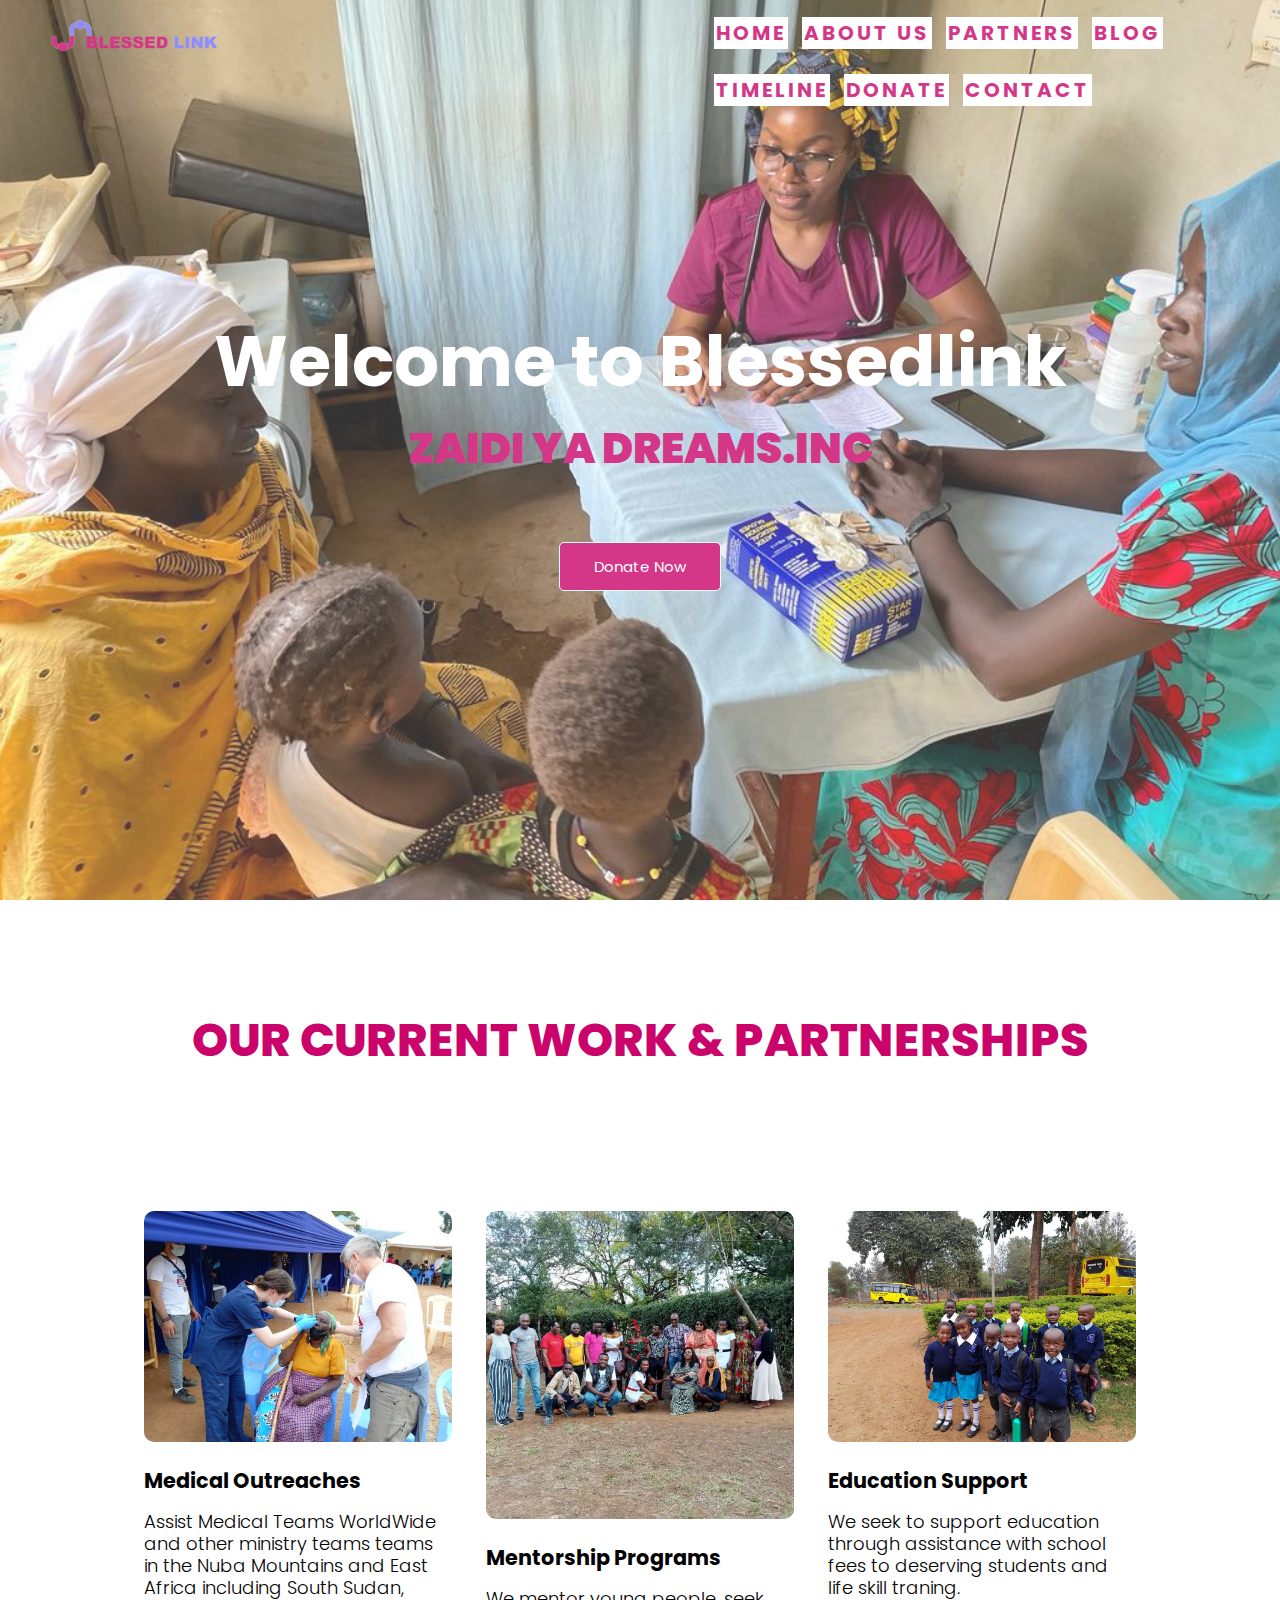
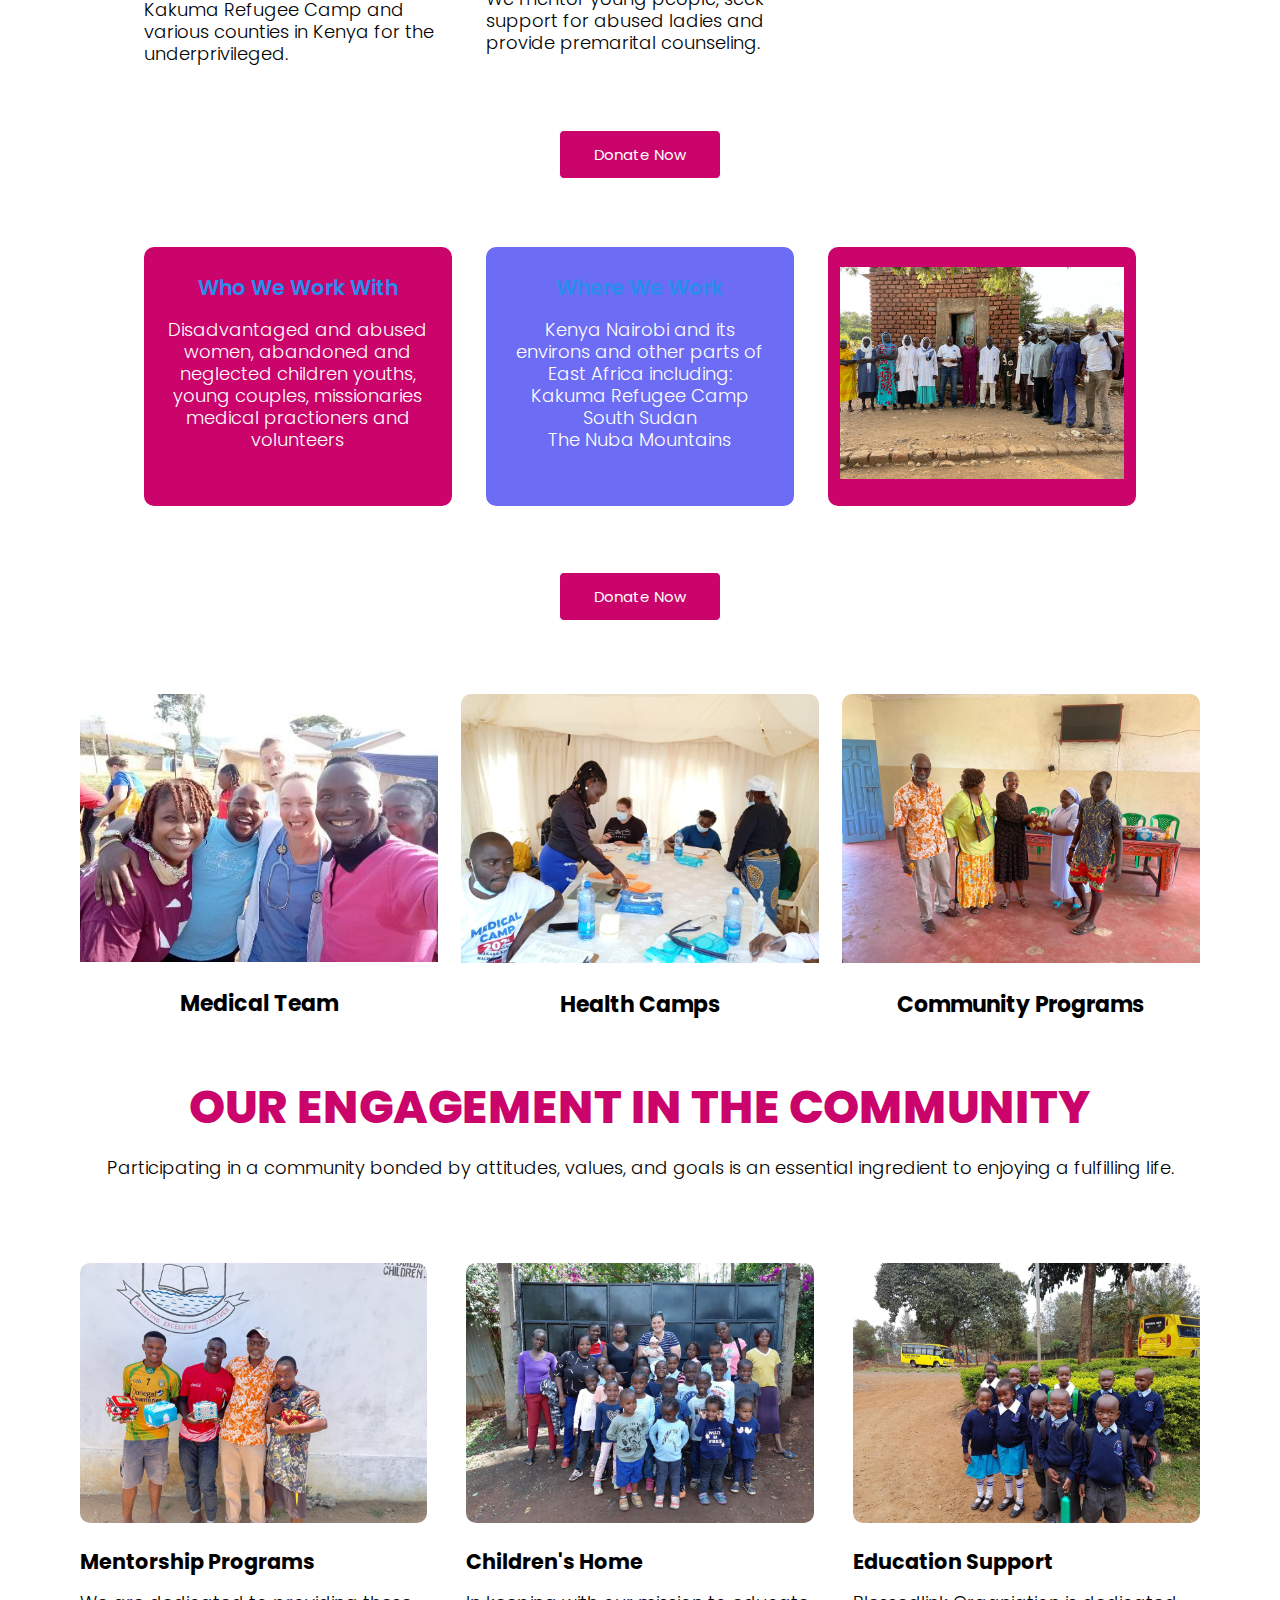
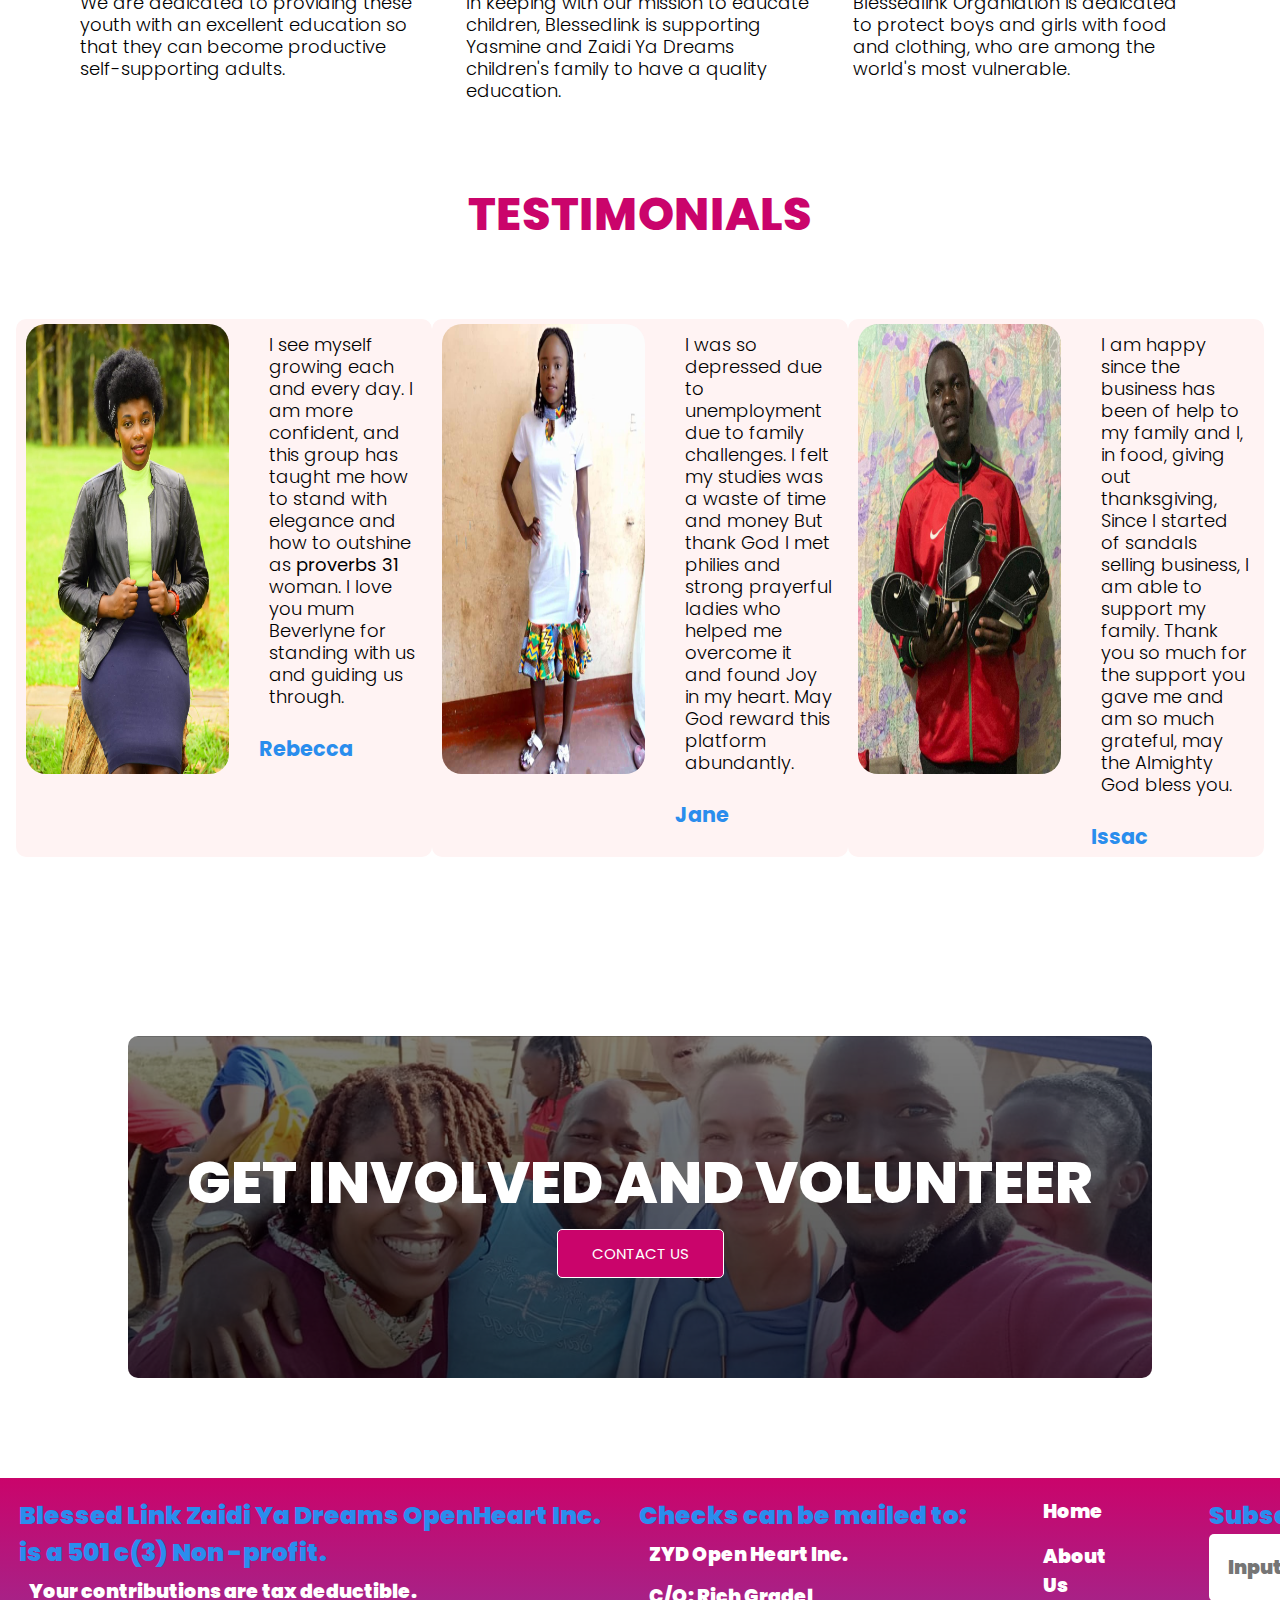
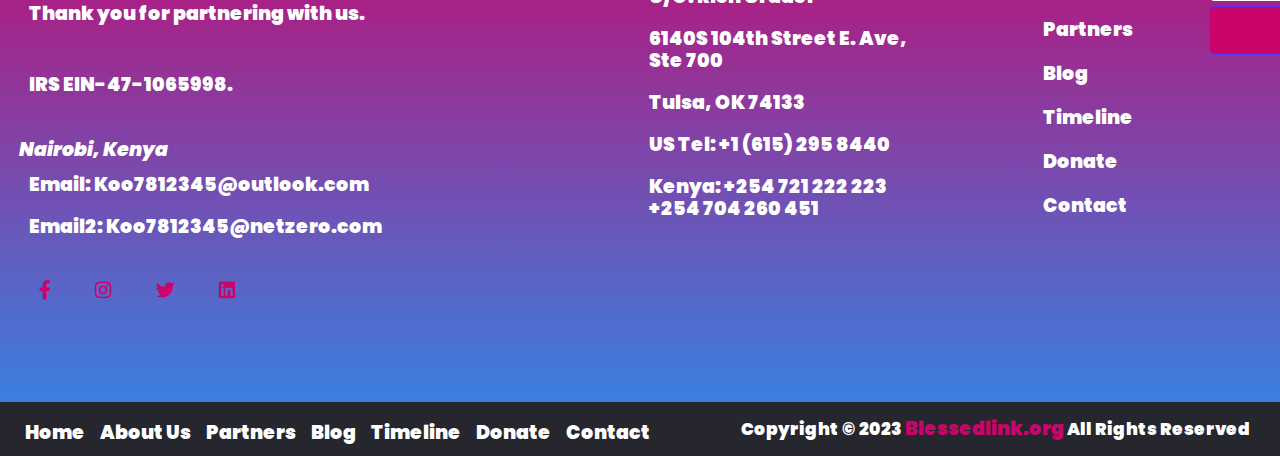
==== index.html @ e73b4f67 "made paypal active and change footer colour" ====
<!DOCTYPE html>
<html lang="en">

<head>
    <meta charset="UTF-8">
    <meta http-equiv="X-UA-Compatible" content="IE=edge">
    <meta name="viewport" content="width=device-width, initial-scale=1.0">
    <title>Blessedlink</title>
    <link rel="stylesheet" href="style.css">
    <link rel="stylesheet" href="https://cdnjs.cloudflare.com/ajax/libs/font-awesome/5.15.3/css/all.min.css">
    <link rel="stylesheet"
        href="https://fonts.googleapis.com/css2?family=Poppins:wght@100;200;300;400;600;700&display=swap">
</head>

<body>
    <section class="header">
        <nav>
            <a href="index.html" class="logo">
                <img src="img/logo.png" alt="logo" width="25%">
            </a>
            <div class="nav-links" id="navLinks">
                <!-- Reposnive bar open and close -->
                <i class="fa fa-times" onclick="hideMenu()"></i>
                <ul>
                    <li><a href="index.html">Home</a></li>
                    <li><a href="about.html">About Us</a></li>
                    <li><a href="partners.html">Partners</a></li>
                    <li><a href="blog.html">Blog</a></li>
                    <li><a href="timeline.html">Timeline</a></li>
                    <li><a href="donate.html">Donate</a></li>
                    <li><a href="contact.html">Contact</a></li>
                </ul>
            </div>
            <i class="fa fa-bars" onclick="showMenu()"></i>
            
        </nav>

        <div class="text_box">
            <h2>Welcome to Blessedlink</h2> <br>
            <p id="headtext">Zaidi ya Dreams.Inc</p>
            <!-- <p>Lorem ipsum dolor sit, amet consectetur adipisicing elit. Velit consequuntur corrupti sapiente aut porro -->
            </p>
            <a href="donate.html" class="hero_btn">Donate Now</a>
        </div>
    </section>

    <!-- Course Section Start -->
    <section class="course">
        <div class="PageBlock">
            <div class="Clear"></div>
        </div>
        <h1>Our Current Work & Partnerships</h1>
        <p>We praise God for the strength, wisdom and provision to accomplish these things and we also are very grateful for your partnership , prayers and assistance.</p>

        <div class="row">
            <div class="facilities-col">
                <img src="img/granny.jpg" alt="">
                <h3>Medical Outreaches</h3>
                <p>Assist Medical Teams WorldWide and other ministry teams
                teams in the Nuba Mountains and East Africa including 
                South Sudan, Kakuma Refugee Camp and various counties 
                in Kenya for the underprivileged.
                </p>
            </div>
            <div class="facilities-col">
                <img src="img/group.jpg" alt="">
                <h3>Mentorship Programs</h3>
                <p>We mentor young people, seek support for abused ladies and provide premarital counseling.
                </p>
            </div>
            <div class="facilities-col">
                <img src="img/kidschool.jpg" alt="">
                <h3>Education Support</h3>
                <p>We seek to support education through assistance with
                    school fees to deserving students and life skill traning.
                
                </p>
            </div>
        </div>
        <a href="donate.html" class="hero_btn">Donate Now</a>

         <div class="row">
            <div class="course-col" style="background-color: #ca046b;">
                <h3>Who We Work With</h3>
                <p>Disadvantaged and abused women, abandoned and neglected children 
                    youths, young couples, missionaries
                    medical practioners and volunteers</p>
            </div>
            <div class="course-col" style="background-color: #6c6cf5;">
                <h3>Where We Work</h3>
                <p>Kenya
                    Nairobi and its environs and other parts of East Africa including:<br>
                    Kakuma Refugee Camp<br>
                    South Sudan <br>
                    The Nuba Mountains</p>
            </div>
            
         <div class="course-col" style="background-color: #ca046b;">
            <img src="/img/babupeople.jpg" alt="people" width="100%">
                
            </div>
            
        </div> 
        <a href="donate.html" class="hero_btn">Donate Now</a>
    </section>
    <!-- Course Section End -->

    <!-- Campus Section Start-->

    <section class="campus">
        <div class="row">
            
            <div class="campus-col">
                <img src="img/medicalteam.jpg" alt="team"> <br>
                <strong>Medical Team</strong>
                
            </div>

            <div class="campus-col">
                <img src="img/healthcamp.jpg" alt="camp"> <br>
                <strong>Health Camps</strong> 
            </div>

            <div class="campus-col">
                <img src="img/beveandnun.jpg" alt="nun">  <br>
                <strong>Community Programs</strong> 
            </div>

        </div>
    </section>
    <!-- Campus Section End -->

    <!-- Facilities Section Start -->
    <section class="facilities">
        <h1>Our Engagement in the Community</h1>
        <p style="color: #000;"> Participating in a community bonded by attitudes, values, and goals is an essential 
            ingredient to enjoying a fulfilling life.</p>

        <div class="row">
            <div class="facilities-col">
                <img src="img/babutalent.jpg" alt="">
                <h3>Mentorship Programs</h3>
                <p>We are dedicated to providing these youth with an excellent 
                    education so that they can become productive self-supporting adults. 
                </p>
            </div>
            <div class="facilities-col">
                <img src="img/ladiesgate.jpg" alt="">
                <h3>Children's Home</h3>
                <p>In keeping with our mission to educate children, 
                    Blessedlink is supporting Yasmine and Zaidi Ya Dreams children's family to have a 
                    quality education.
                   
                </p>
            </div>
            <div class="facilities-col">
                <img src="img/kidschool.jpg" alt="">
                <h3>Education Support</h3>
                <p>
                    Blessedlink Organiation is dedicated to protect boys and girls with 
                    food and clothing, who are among the world's most vulnerable.
                </p>
            </div>
        </div>
    </section>
    <!-- Facilities Section End -->

    <!-- Testimonials Section Start -->
    <section class="testimonials">
        <h1>Testimonials</h1>

        <div class="row">
            <div class="testimonials-col">
                <img src="img/rebecca.jpg" alt="Becca">
                <div>
                    <p>I see myself growing each and every day. I am more confident, 
                        and this group has taught me how to stand with elegance and 
                        how to outshine as <strong>proverbs 31</strong> woman.
                        I love you mum Beverlyne for standing with us and guiding us through.</p>
                    <h3>Rebecca</h3>
                   
                </div>
            </div>
            <div class="testimonials-col">
                <img src="img/jane.jpg" alt="jane.">
                <div>
                    <p>I was so depressed due to unemployment due to family challenges.
                        I felt my studies was a waste of time and money But thank God I 
                        met philies and strong prayerful ladies who helped me overcome 
                        it and found Joy in my heart. May God reward this platform abundantly.
                        </p>
                    <h3>Jane</h3>
                    
                </div>
            </div>

            <div class="testimonials-col">
                <img src="img/isaac.jpg" alt="isaac">
                <div>
                    <p>I am happy since the business has been of help to my family and I, in food, giving out thanksgiving, 
                        Since I started of sandals selling business, I am able to support my family. Thank you so much for the support you gave me 
                        and am so much grateful, may the Almighty God bless you.</p>
                    <h3>Issac</h3>
                    
                </div>
            </div>
        </div>
    </section>
    <!-- Testimonials Section End -->

    <!-- Call To Action Section Start -->
    <section class="cta">
        <h1>GET INVOLVED AND VOLUNTEER</h1>
        <a href="contact.html" class="hero_btn">CONTACT US</a>
    </section>
    <!-- Call To Action Section End -->

    <!-- Footer Section Start -->
    <footer>
        <div class="row primary">
          <div class="column-about">
        
          <h3>Blessed Link Zaidi Ya Dreams OpenHeart Inc. <br> is a 501 c(3) Non -profit.</h3>
        
           <p>
            Your contributions are tax deductible. <br> Thank you for partnering with us.
          </p>
          <br>

          <p>
            IRS EIN-47-1065998.
          </p> <br>

          <i>Nairobi, Kenya</i>
          <p>Email: Koo7812345@outlook.com</p>
          <p>Email2: Koo7812345@netzero.com</p>
        
          <div class="social">
            <i class="fab fa-facebook-f"></i>
            <i class="fab fa-instagram"></i>
            <i class="fab fa-twitter"></i>
            <i class="fab fa-linkedin"></i>
          </div>
          
        </div>
        
        <div class="column links">
            <h3>Checks can be mailed to:</h3>
        
            <p>ZYD Open Heart Inc.</p>
          
            <p>C/O: Rich Gradel</p>

            <p>6140S 104th Street E. Ave,  <br> Ste 700</p>
        
            <p>Tulsa, OK 74133</p> 

            <p>US Tel: +1 (615) 295 8440</p>
            <p>Kenya: +254 721 222 223
                <br>
                +254 704 260 451</p>
        
        </div>
        
        
        <div class="column links">
           <ul>
            <li><a href="index.html">Home</a></li>
            <li><a href="about.html">About Us</a></li>
            <li><a href="partners.html">Partners</a></li>
            <li><a href="blog.html">Blog</a></li>
            <li><a href="timeline.html">Timeline</a></li>
            <li><a href="donate.html">Donate</a></li>
            <li><a href="contact.html">Contact</a></li>
          </ul>
        </div>
        <div class="column subscribe">
         <h3>Subscribe To Our Newsletter</h3>
          <div>
            <form action="https://formsubmit.co/Koo7812345@netzero.com" method="POST">
            <input type="email" name="email" placeholder="Input Email" required>
            <input type="hidden" name="_captcha" value="false">
            <button id="btn" type="submit" class="hero_btn btn" >Send Message</button>
          </div>
        
        </div>
        
        </div>
        
        <div class="row copyright">
          <div class="footer-menu">
        
            <a href="index.html">Home</a>
            <a href="about.html">About Us</a>
            <a href="partners.html">Partners</a>
            <a href="blog.html">Blog</a>
            <a href="timeline.html">Timeline</a>
            <a href="donate.html">Donate</a>
            <a href="contact.html">Contact</a>
        
          </div>
           <p>Copyright © 2023 <a href="index.html" style="text-decoration: none; color: #ca046b;">Blessedlink.org</a> All Rights Reserved </p>
        </div>
        </footer>

    <!-- Footer Section End -->

    <script src="script.js"></script>
</body>

</html>
---- style.css ----
* {
    margin: 0;
    padding: 0;
    box-sizing: border-box;
    font-family: 'Poppins', sans-serif;
}

.header {
    min-height: 100vh;
    display: flex;
    width: 100%;
    background-image: url(img/doctor.jpg);
    opacity: 80%;
    background-position: center;
    background-size: cover;
    /* position: relative; */
}

nav {
    /* display: flex;
    padding: 0px;
    margin-top: 20px;
    justify-content: space-evenly; */

    display: flex;

  justify-content: space-around;

  /* background-color: teal; */

  font-family: "Montserrat", sans-serif;

}

nav .logo img{
    text-decoration: none;
    font-size: 24px;
    font-weight: bold;
    margin-left: 50px;
    margin-top: 20px;
}

nav .fab {
    font-size: 42px;

}

.nav-links {
    display: flex;

    justify-content: space-around;
  
}

.nav-links ul li {
    display: inline-block;
    list-style: none;
    padding: 5px;
    position: static;
    text-transform: uppercase;
    
}

.nav-links ul li a {
    text-decoration: none;
    color: #ca046b;
    background-color: #fff;
    font-size: 20px;
    font-weight: bolder;
    text-decoration: none;
    letter-spacing: 3px;
    font-weight: bold;
    padding: 2px;
  
}

.nav-links ul li::after {
    content: '';
    width: 0%;
    height: 2px;
    background: #5236f4;
    display: flex;
    margin: auto;
    transition: 0.5s;
}

.nav-links ul li:hover::after {
    width: 100%;
    color: #fff;
}

.text_box {
    width: 90%;
    color: #fff;
    position: absolute;
    top: 50%;
    left: 50%;
    transform: translate(-50%, -50%);
    text-align: center;
}

.text_box h2 {
    font-size: 70px;
    font-weight: 700;
    color: #fff;
}

.text_box #headtext {
    font-size: 42px;
    font-weight: 900;
    text-transform: uppercase;
    margin-top: -1%;
    margin-bottom: 1%;
    /* color: #c8fff2; */
}

.text_box p {
    margin: 10px 0 40px;
    font-size: 18px;
    color: #ca046b;
}

.hero_btn {
    position: relative;
    display: inline-block;
    color: #fff;
    border: 1px solid #fff;
    border-radius: 5px;
    padding: 12px 34px;
    font-size: 15px;
    background: #ca046b;
    cursor: pointer;
    text-decoration: none;
}

.hero_btn:hover {
    border: 1px solid #6c6cf5;
    background: #6c6cf5;
    transition: 1s;
}

nav .fa {
    display: none;
}

/* Responsive Navbar Section Start */

@media(max-width: 700px) {
    .text_box h2 {
        font-size: 50px;
    }
    .text_box #headtext {
        font-size: 23px;
    }
    .text_box p {
        margin: 10px 40px;
        font-size: 20px;
    }
    .nav-links ul li {
        display: block;
    }
    .nav-links {
        position: fixed;
        /* background: #47b19efa; */
        height: 100vh;
        width: 200px;
        top: 0;
        right: -200px;
        text-align: left;
        z-index: 2;
        transition: 1.2s;
    }
    nav .fa {
        display: block;
        color: #ffff;
        margin: 10px;
        font-size: 22px;
        cursor: pointer;
    }
    .nav-links ul {
        padding: 30px;
    }
}

/* Responsive Navbar Section End */

/* Course Section Start */

.course {
    width: 80%;
    margin: auto;
    text-align: center;
    padding-top: 100px;
}

.PageBlock {
    position: relative;
    margin: 0px !important;
    padding: 0px;
}

.Clear {
    clear: both;
}

h1 {
    font-size: 46px;
    font-weight: 800;
    margin: 15px 0;
    line-height: 50px;
    text-transform: uppercase;
    color: #ca046b;
}

p {
    color: #fff;
    font-size: 18px;
    font-weight: 300;
    line-height: 22px;
    padding: 10px;
}

.row {
    margin-top: 5%;
    display: flex;
    justify-content: space-between;
}

.course-col {
    flex-basis: 31%;
    background: #fff3f3;
    border-radius: 10px;
    margin-bottom: 5%;
    padding: 20px 12px;
    box-sizing: border-box;
    transition: 0.5s;
}

.course-col h3 {
    text-align: center;
    font-weight: 600;
    margin: 10px 0;
    line-height: 1.1;
}

.course-col:hover {
    box-shadow: 0 0 20px 0px rgba(0, 0, 0, 0.2);
}

@media (max-width: 700px) {
    .verticalLine {
        widtH: 1px;
    }
    h1 {
        font-size: 24px;
        line-height: unset;
    }
    .row {
        flex-direction: column;
    }
}

/* Course Section End */

/* Campus Section Start */

.campus {
    width: 90%;
    margin: auto;
    text-align: center;

}

.campus-col {
    position: relative;
    flex-basis: 32%;
    border-radius: 10px;
    margin-bottom: 30px;
    overflow: hidden;
}

.campus-col strong{
    font-size: 22px;
}

.campus-col p{
    color: #000;
}

.campus-col img {
    width: 100%;
    display: block;
}

.layer {
    background: transparent;
    width: 100%;
    height: 100%;
    position: absolute;
    top: 0;
    left: 0;
    transition: 0.5s;
}

.layer:hover {
    /* background: rgba(226, 0, 0, 0.7); */
    background: #24f8c741;
}

.layer h3 {
    position: absolute;
    width: 100%;
    font-weight: 900;
    color: #000;
    font-size: 26px;
    bottom: 0;
    left: 50%;
    transform: translateX(-50%);
    opacity: 0;
    transition: 0.5s;
}

.layer:hover h3 {
    bottom: 49%;
    opacity: 1;
}

/* Campus Section End */

/* Facilities Section Start */

.facilities {
    width: 90%;
    margin: auto;
    text-align: center;
}

.facilities-col {
    flex-basis: 31%;
    border-radius: 10px;
    margin-bottom: 5%;
    text-align: left;
}

.facilities-col img {
    width: 100%;
    transition: 0.5s;
    border-radius: 10px;
}

.facilities-col img:hover {
    box-shadow: 0 0 20px 10px rgba(54, 58, 121, 0.2);
}

.facilities-col p {
    padding: 0;
    color: #000;
}

.facilities-col h3 {
    text-align: left;
    margin-top: 16px;
    margin-bottom: 15px;
    color: #000;
}

/* Facilities Section End */

/* Testimonials Section Start */

.testimonials {
    margin: auto;
    width: 100%;
    text-align: center;
    justify-content: space-evenly;
}

.testimonials-col {
    flex-basis: 44%;
    border-radius: 10px;
    margin-bottom: 5%;
    text-align: left;
    background: #fff3f3;
    padding: 5px;
    cursor: pointer;
    display: flex;
    
}

.testimonials-col img {
    height: 50vh;
    width: 50%;
    margin-left: 5px;
    margin-right: 30px;
    border-radius: 20px;
}

.testimonials-col p {
    padding: 30;
    color: #000;

}

.testimonials-col h3 {
    margin-top: 15px;
    text-align: left;
}

@media (max-width: 700px) {
    .testimonials-col img {
        margin-left: 0px;
        margin-right: 15px;
    }
}

/* Testimonials Section Start */

/* Call To Action Section Start */

.cta {
    margin: 100px auto;
    width: 80%;
    background-image: linear-gradient(rgba(0, 0, 0, 0.5), rgba(0, 0, 0, 0.7)), url(img/TEAM.jpg);
    background-size: cover;
    background-position: center;
    border-radius: 10px;
    text-align: center;
    padding: 100px 0;
}

.cta h1 {
    font-size: 58px;
    font-weight: 800;
    margin: 15px 0;
    line-height: 1.1;
    text-transform: uppercase;
    color: #fff;
}

@media (max-width: 700px) {
    .cta h1 {
        font-size: 26px;
    }
}

/* Call To Action Section End */

/* Footer Section Start */


footer {
    background: linear-gradient(#ca046b, #2a8ded);
    color: #fff;
   
  }
  footer * {
    font-family: "Poppins", sans-serif;
    box-sizing: border-box;
    border: none;
    outline: none;
    font-size: 19px;
    font-weight: bolder;
  }
  .row {
    padding: 1em 1em;
  }
  .row.primary {
    display: grid;
    grid-template-columns: 2fr 1fr 1fr 2fr;
    align-items: stretch;
  }
  .column {
    width: 100%;
    display: flex;
    flex-direction: column;
    padding: 0 2em;
    min-height: 15em;
  }
  h3 {
    width: 100%;
    text-align: left;
    color: #2a8ded;
    font-size: 1.3em;
    white-space: nowrap;
  }
  ul {
    list-style: none;
    padding: 0;
    margin: 0;
  }
  li:not(:first-child) {
    margin-top: 0.8em;
  }
  ul li a {
    color: #fff;
    text-decoration: none;
    font-weight: bolder;

  }
  ul li a:hover {
    color: #2a8ded;
  }
  .about p {
    text-align: justify;
    line-height: 2;
    margin: 0;
  }
  input,
  button {
    font-size: 1em;
    padding: 1em;
    width: 100%;
    border-radius: 5px;
    margin-bottom: 5px;
  }
  button {
    background-color: #c7940a;
    color: #ffffff;
  }
  div.social {
    justify-content: space-evenly;
    font-size: 24px;
    margin-top: 0.5em;
  }
  .social i {
    color: #ca046b;
    padding: 20px;
  }

  .social i:hover{
    color: #6c6cf5;
  }
  
  .copyright {
    padding: 0.3em 1em;
    background-color: #25262e;
  }
  .footer-menu{
    float: left;
      margin-top: 10px;
  }
  
  .footer-menu a{
    color: #fff;
    padding: 6px;
    text-decoration: none;
  }
 
  .copyright p {
    font-size: 0.9em;
    text-align: right;
  }
  @media screen and (max-width: 850px) {
    .row.primary {
      grid-template-columns: 1fr;
    }
    .footer-menu a{
        text-align: center;
        display: flex;
    }
  
  }

.Sub-header {
    height: 50vh;
    width: 100%;
    background-image: linear-gradient(rgba(4, 9, 30, 0.7), rgba(4, 9, 30, 0.7)), 
    url(img/babupeople.jpg);
    background-position: center;
    background-size: cover;
    
}

.Sub-header h1 {
    margin-top: 100px;
    text-align: center;
}

.about-us {
    width: 80%;
    margin: auto;
    padding-top: 80px;
    padding-bottom: 50px;
}

.about-col {
    flex-basis: 48%;
    padding: 30px 2px;
}

.about-col img {
    width: 100%;
}

.about-col h1 {
    padding-top: 0;
}

.about-col p {
    padding: 15px 0 25px;
    color: #000;
}

.btn {
    border: 1px solid #5236f4;
    background: #ca046b;
    color: #fff;
    font-size: 15px;
}

.btn:hover {
    color: #fff;
}

/* About Us Section end */

/* Blog Section start */

.blog-content {
    width: 80%;
    margin: auto;
    padding: 60px 0;
}

.blog-left {
    flex-basis: 65%;
}

.blog-left img {
    width: 100%;
    margin-bottom: 20px;
}

.blog-left h2 {
    color: #222;
    font-weight: 600;
    margin: 20px 0;
}

.blog-left h5 {
    color: #000;
    font-weight: bolder;
    margin: 5px 0;
    cursor: pointer;
}

.blog-left p {
    color: #999;
    padding: 0;
}



/* .blog-right {
    flex-basis: 32%;
}

.blog-right h3 {
    background: #fff;
    color: #fff;
    padding: 7px 0;
    font-size: 16px;
    margin-bottom: 20px;
    text-align: center;
}

.blog-right div {
    display: flex;
    align-items: center;
    justify-content: space-between;
    color: #555;
    padding: 8px;
    box-sizing: border-box;
}

.blog-right div:hover {
    color: #fff;
    cursor: pointer;
} */

/* Blog Section End */

/* Comment Box Section Start */

.comment-box {
    border: 1px solid #ccc;
    margin: 50px 0;
    padding: 10px 20px;
}

.comment-box h3 {
    text-align: left;
}

.comment-form input, .comment-form textarea {
    width: 100%;
    padding: 10px;
    margin: 15px 0;
    box-sizing: border-box;
    border: none;
    outline: none;
    background: #f0f0f0;
}

.comment-form button {
    margin: 10px 0;
}

@media(max-width: 700px) {
    .Sub-header h1 {
        font-size: 24px;
    }
}

/* Comment Box Section End */

/* Contact Us Section Start */

.loacation {
    width: 80%;
    margin: auto;
    padding: 80px 0;
}

.loacation iframe {
    width: 100%;
}

.contact-us {
    width: 80%;
    margin: auto;
}

.content-col {
    flex-basis: 48%;
    margin-bottom: 30px;
}

.content-col div {
    display: flex;
    align-items: center;
    margin-bottom: 40px;
}

.content-col div .fa {
    font-size: 28px;
    color: #ca046b;
    margin: 10px;
    margin-right: 30px;
}

.content-col div p {
    padding: 0;
}

.content-col div h5 {
    font-size: 20px;
    margin-bottom: 5px;
    color: #555;
    font-weight: 400;
}

.content-col input, .content-col textarea {
    width: 100%;
    padding: 15px;
    margin-bottom: 17px;
    border: 1px solid #ccc;
    outline: none;
    box-sizing: border-box;
}

/* Contact Us Section end */
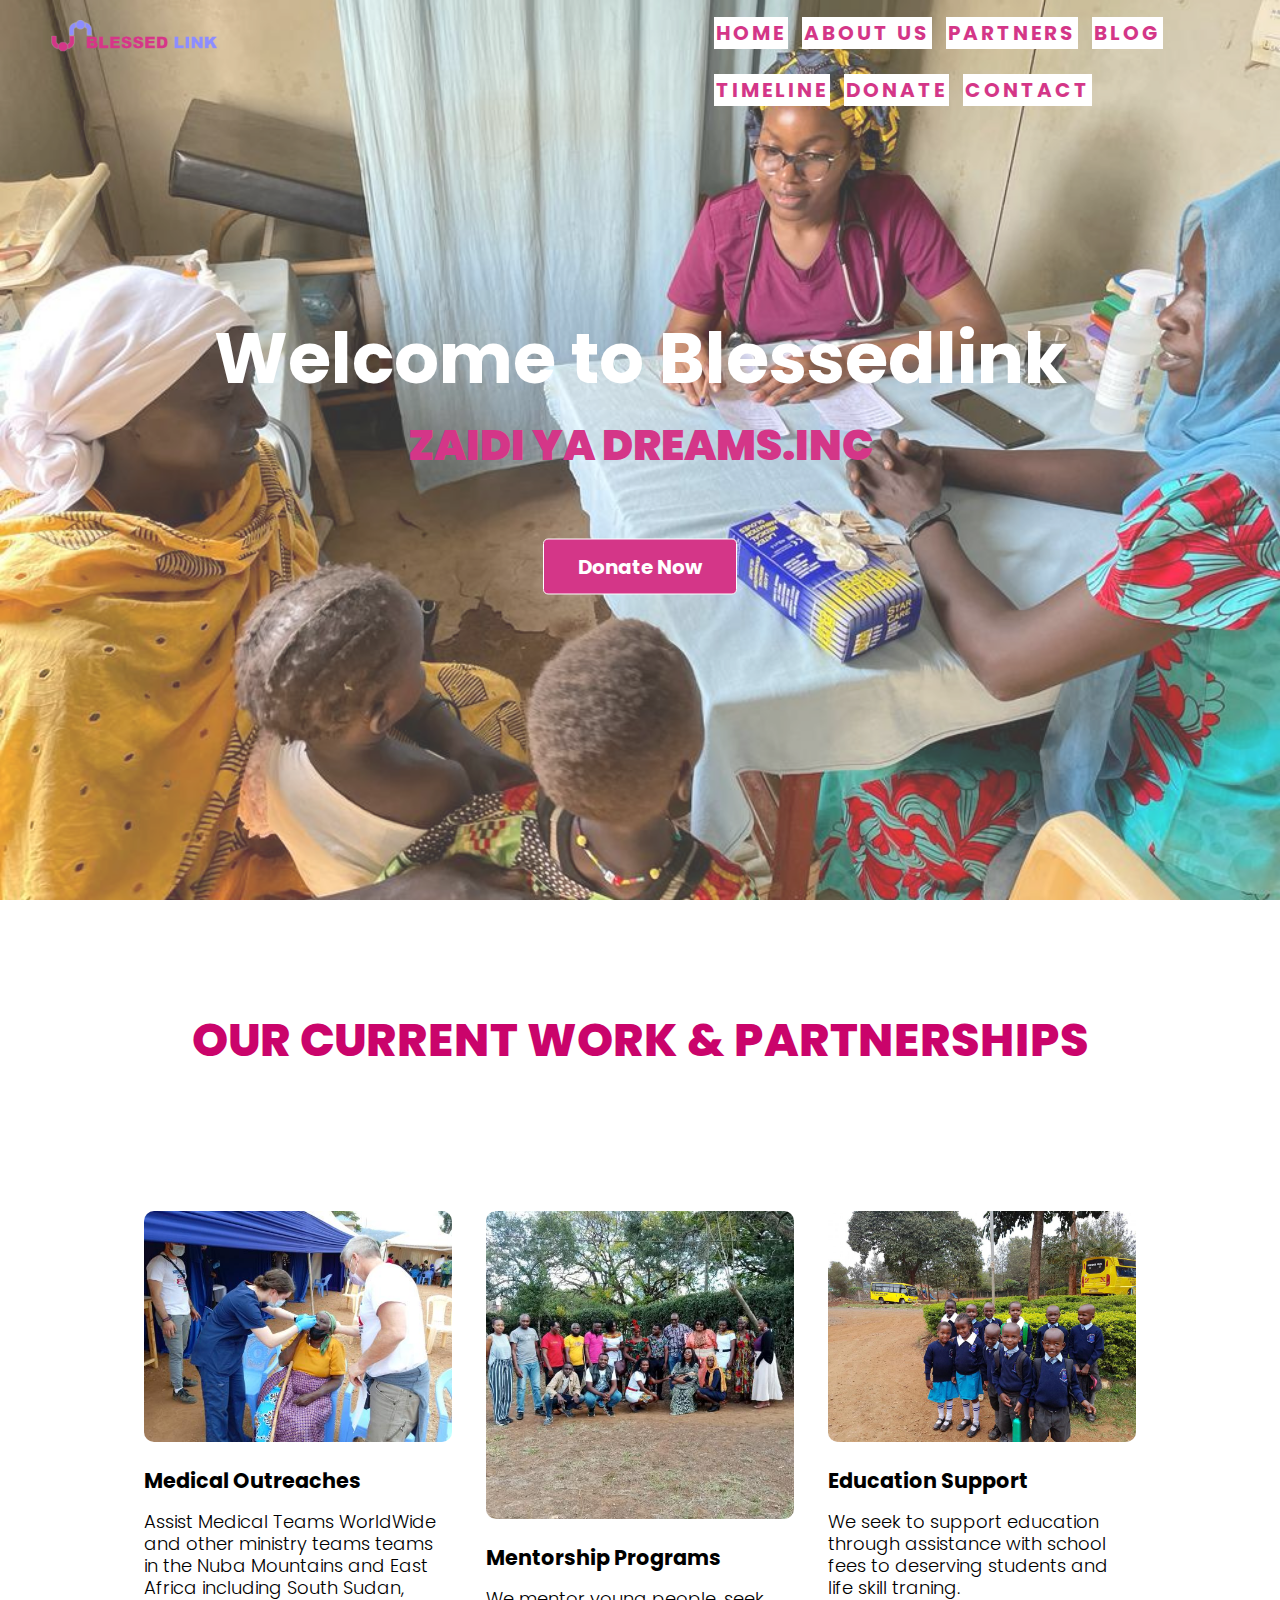
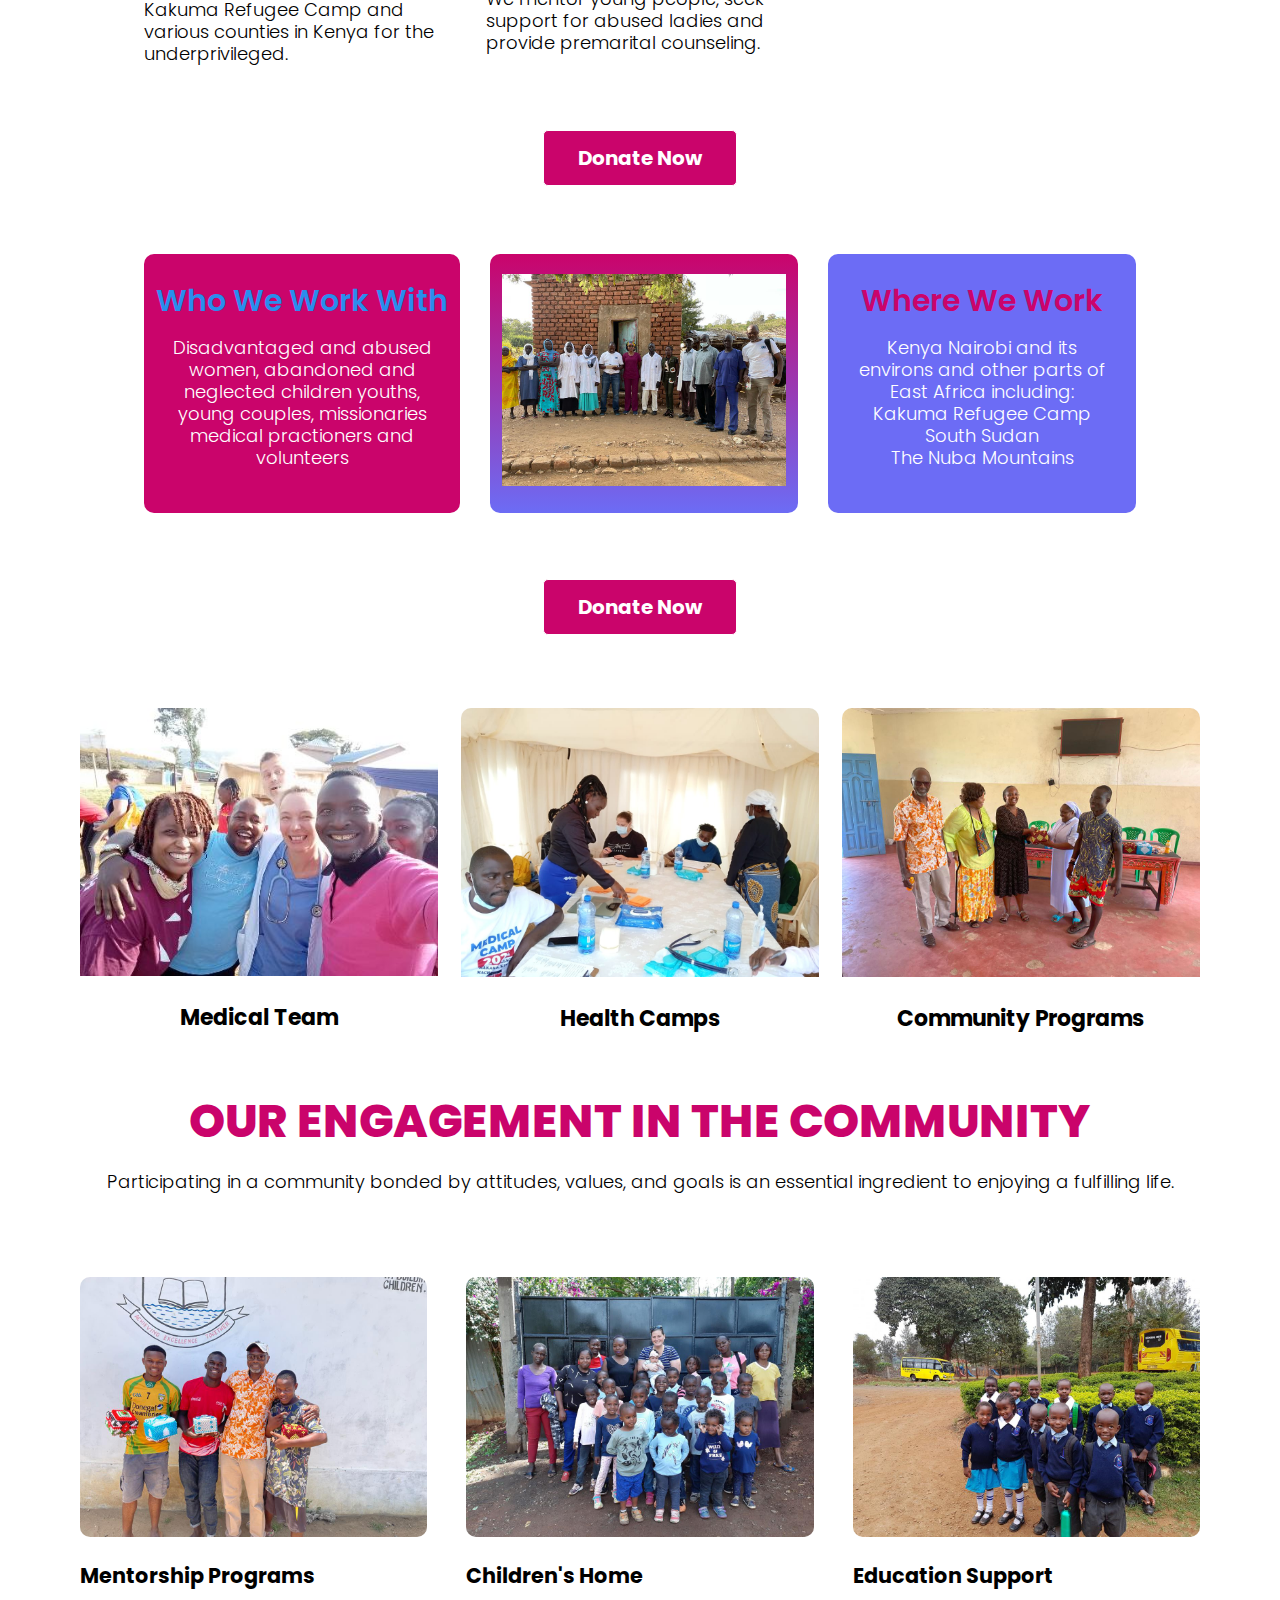
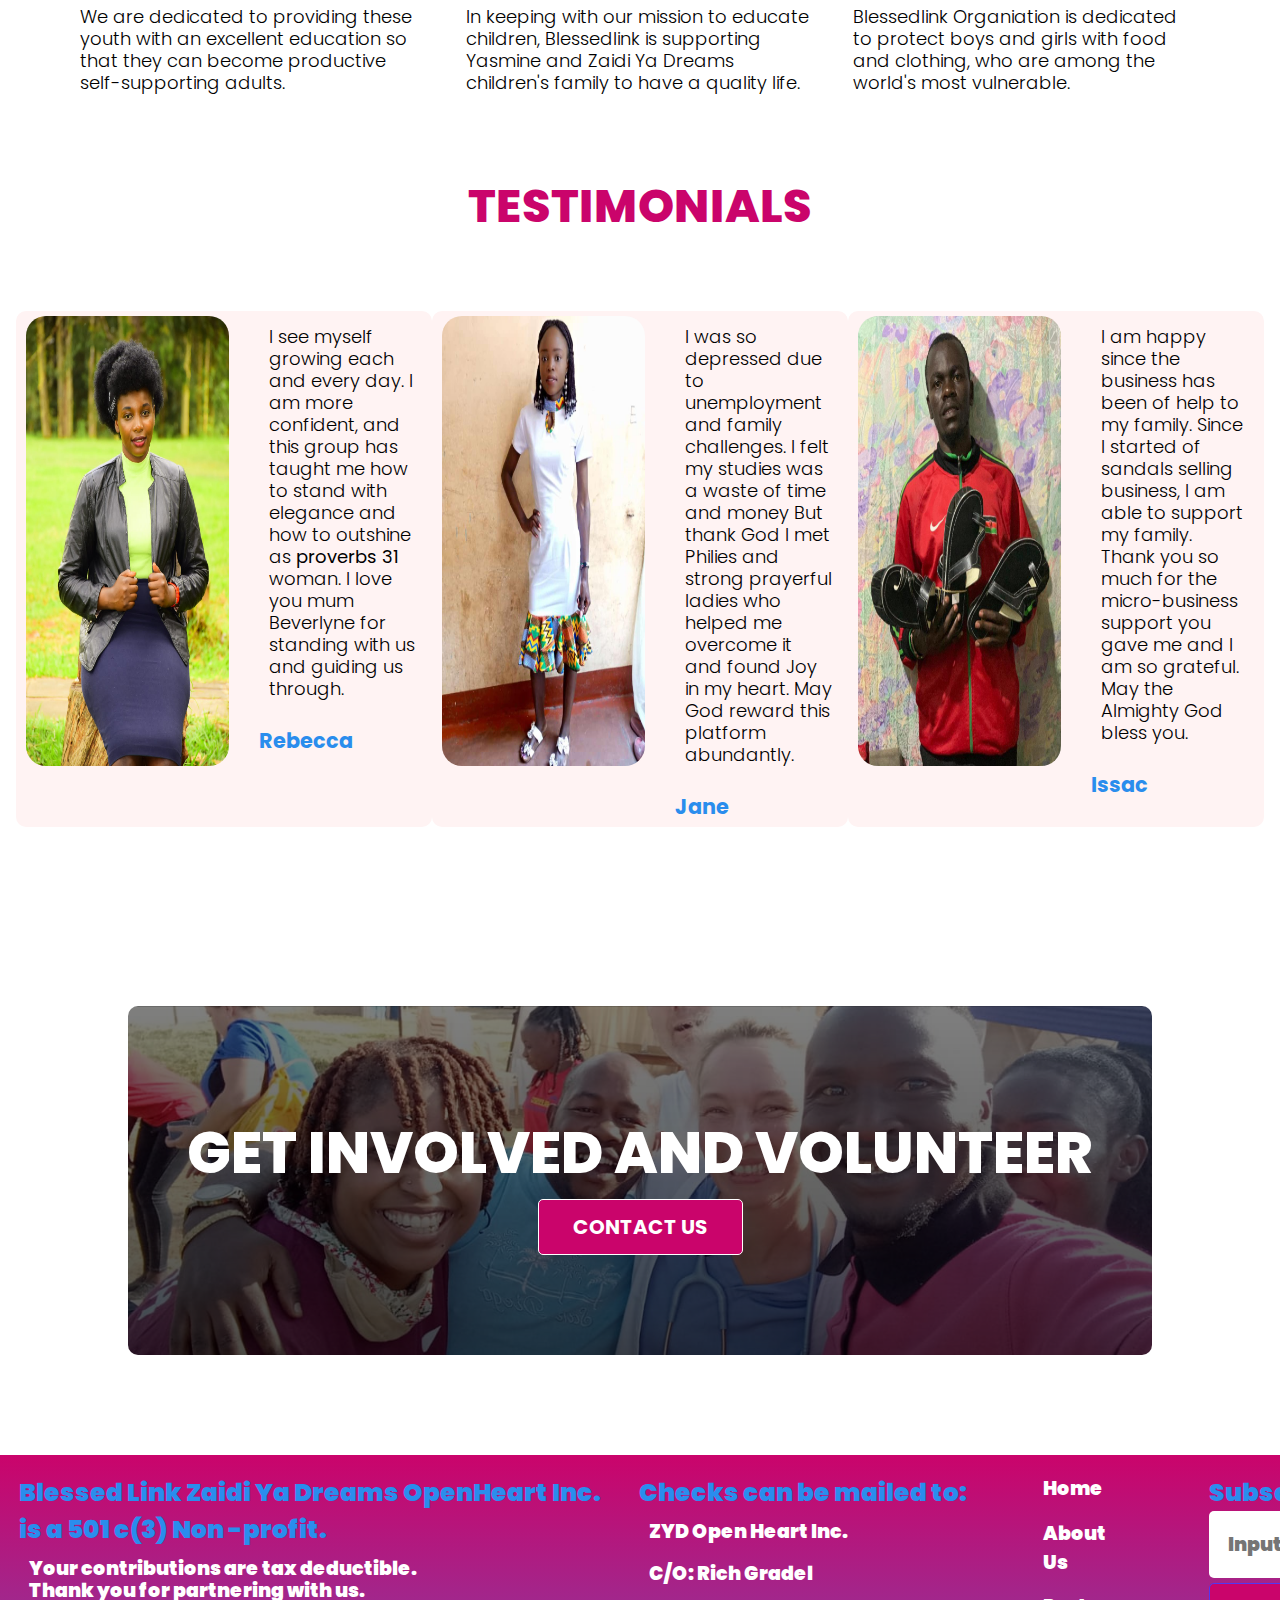
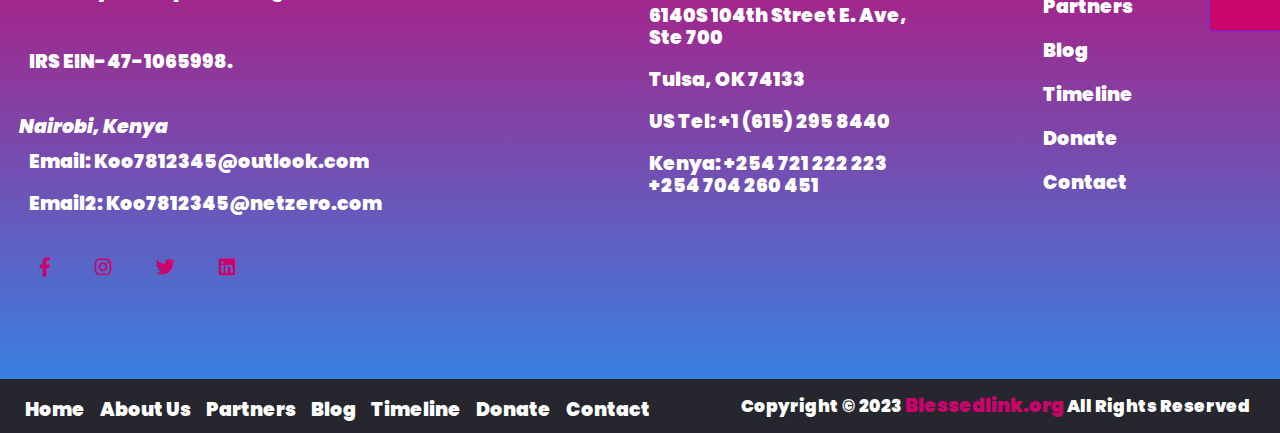
==== commit b54fa3b8: "made paypal working and customized timeline" ====
--- a/index.html
+++ b/index.html
@@ -81,13 +81,19 @@
 
          <div class="row">
             <div class="course-col" style="background-color: #ca046b;">
-                <h3>Who We Work With</h3>
+                <h3 style="font-size: 30px;">Who We Work With</h3>
                 <p>Disadvantaged and abused women, abandoned and neglected children 
                     youths, young couples, missionaries
                     medical practioners and volunteers</p>
             </div>
+
+            <div class="course-col" style="background: linear-gradient(#ca046b, #6c6cf5) ;">
+                <img src="/img/babupeople.jpg" alt="people" width="100%">
+                    
+                </div>
+
             <div class="course-col" style="background-color: #6c6cf5;">
-                <h3>Where We Work</h3>
+                <h3 style="color: #ca046b; font-size: 30px">Where We Work</h3>
                 <p>Kenya
                     Nairobi and its environs and other parts of East Africa including:<br>
                     Kakuma Refugee Camp<br>
@@ -95,10 +101,6 @@
                     The Nuba Mountains</p>
             </div>
             
-         <div class="course-col" style="background-color: #ca046b;">
-            <img src="/img/babupeople.jpg" alt="people" width="100%">
-                
-            </div>
             
         </div> 
         <a href="donate.html" class="hero_btn">Donate Now</a>
@@ -106,7 +108,6 @@
     <!-- Course Section End -->
 
     <!-- Campus Section Start-->
-
     <section class="campus">
         <div class="row">
             
@@ -149,7 +150,7 @@
                 <h3>Children's Home</h3>
                 <p>In keeping with our mission to educate children, 
                     Blessedlink is supporting Yasmine and Zaidi Ya Dreams children's family to have a 
-                    quality education.
+                    quality life.
                    
                 </p>
             </div>
@@ -184,9 +185,9 @@
             <div class="testimonials-col">
                 <img src="img/jane.jpg" alt="jane.">
                 <div>
-                    <p>I was so depressed due to unemployment due to family challenges.
+                    <p>I was so depressed due to unemployment and family challenges.
                         I felt my studies was a waste of time and money But thank God I 
-                        met philies and strong prayerful ladies who helped me overcome 
+                        met Philies and strong prayerful ladies who helped me overcome 
                         it and found Joy in my heart. May God reward this platform abundantly.
                         </p>
                     <h3>Jane</h3>
@@ -197,9 +198,10 @@
             <div class="testimonials-col">
                 <img src="img/isaac.jpg" alt="isaac">
                 <div>
-                    <p>I am happy since the business has been of help to my family and I, in food, giving out thanksgiving, 
-                        Since I started of sandals selling business, I am able to support my family. Thank you so much for the support you gave me 
-                        and am so much grateful, may the Almighty God bless you.</p>
+                    <p>I am happy since the business has been of help to my family.
+                         Since I started of sandals selling business, I am able to 
+                         support my family. Thank you so much for the micro-business
+                        support you gave me and I am so grateful. May the Almighty God bless you.</p>
                     <h3>Issac</h3>
                     
                 </div>
@@ -278,7 +280,7 @@
          <h3>Subscribe To Our Newsletter</h3>
           <div>
             <form action="https://formsubmit.co/Koo7812345@netzero.com" method="POST">
-            <input type="email" name="email" placeholder="Input Email" required>
+            <input type="email" name="email" placeholder="Input Your Email" required>
             <input type="hidden" name="_captcha" value="false">
             <button id="btn" type="submit" class="hero_btn btn" >Send Message</button>
           </div>
--- a/style.css
+++ b/style.css
@@ -41,7 +41,7 @@
 }
 
 nav .fab {
-    font-size: 42px;
+    font-size: 82px;
 
 }
 
@@ -78,7 +78,7 @@
     content: '';
     width: 0%;
     height: 2px;
-    background: #5236f4;
+    background: #6c6cf5;
     display: flex;
     margin: auto;
     transition: 0.5s;
@@ -127,7 +127,8 @@
     border: 1px solid #fff;
     border-radius: 5px;
     padding: 12px 34px;
-    font-size: 15px;
+    font-size: 20px;
+    font-weight: bolder;
     background: #ca046b;
     cursor: pointer;
     text-decoration: none;
@@ -241,6 +242,7 @@
     font-weight: 600;
     margin: 10px 0;
     line-height: 1.1;
+   
 }
 
 .course-col:hover {
@@ -756,7 +758,7 @@
 .content-col div h5 {
     font-size: 20px;
     margin-bottom: 5px;
-    color: #555;
+    color: #000;
     font-weight: 400;
 }
 
@@ -764,7 +766,7 @@
     width: 100%;
     padding: 15px;
     margin-bottom: 17px;
-    border: 1px solid #ccc;
+    border: 1px solid #000;
     outline: none;
     box-sizing: border-box;
 }
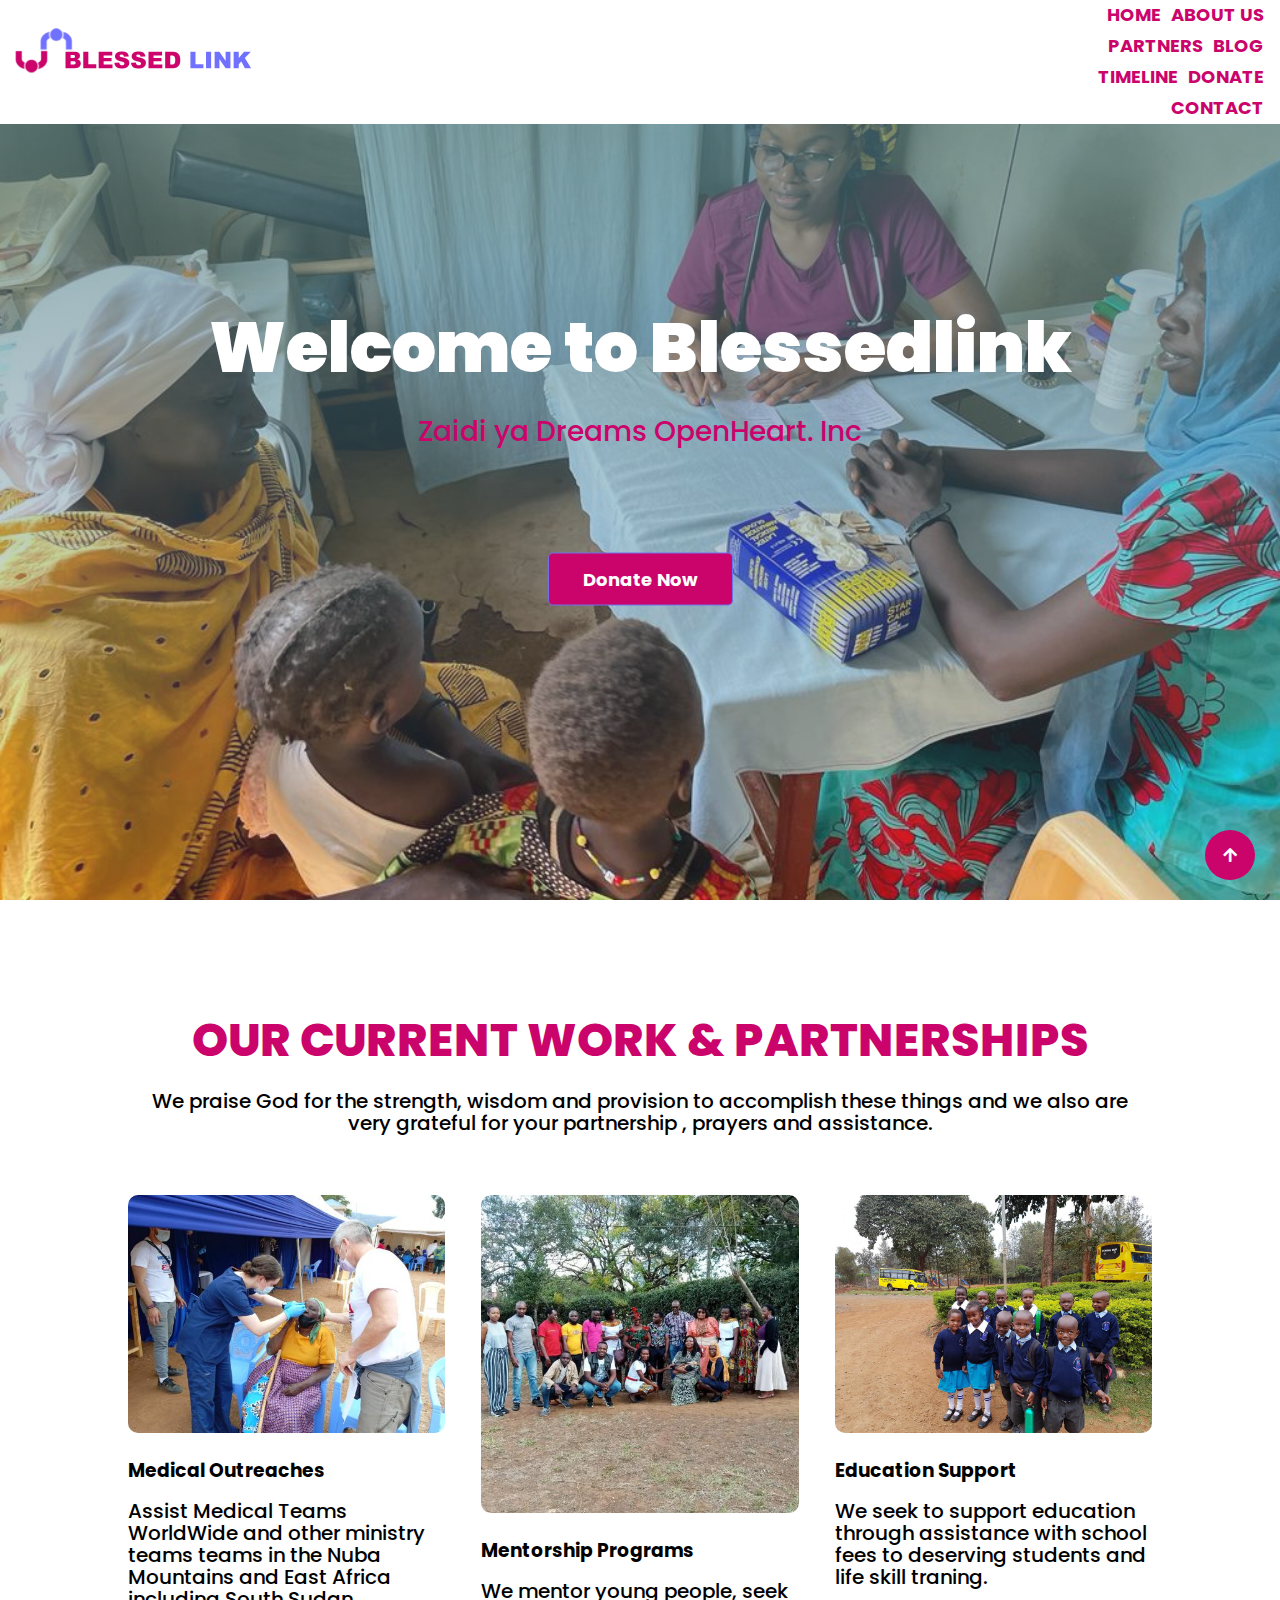
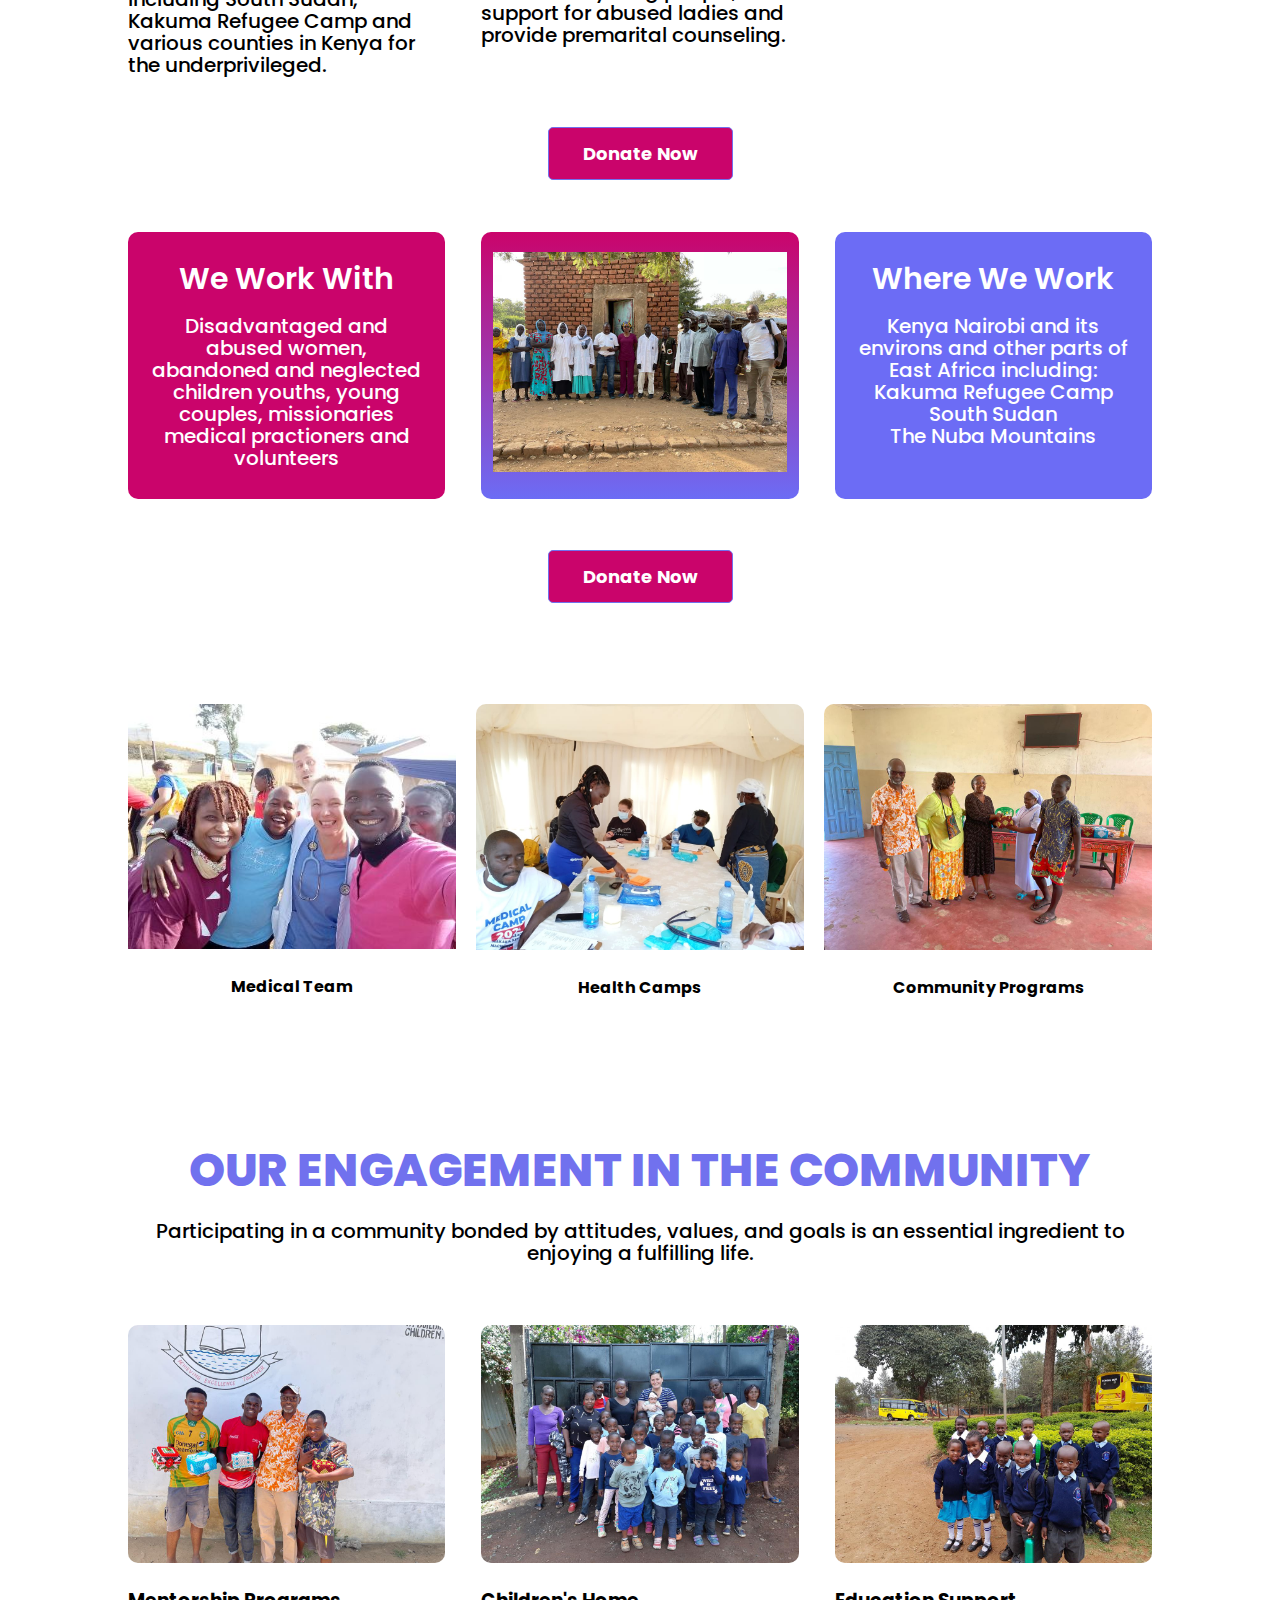
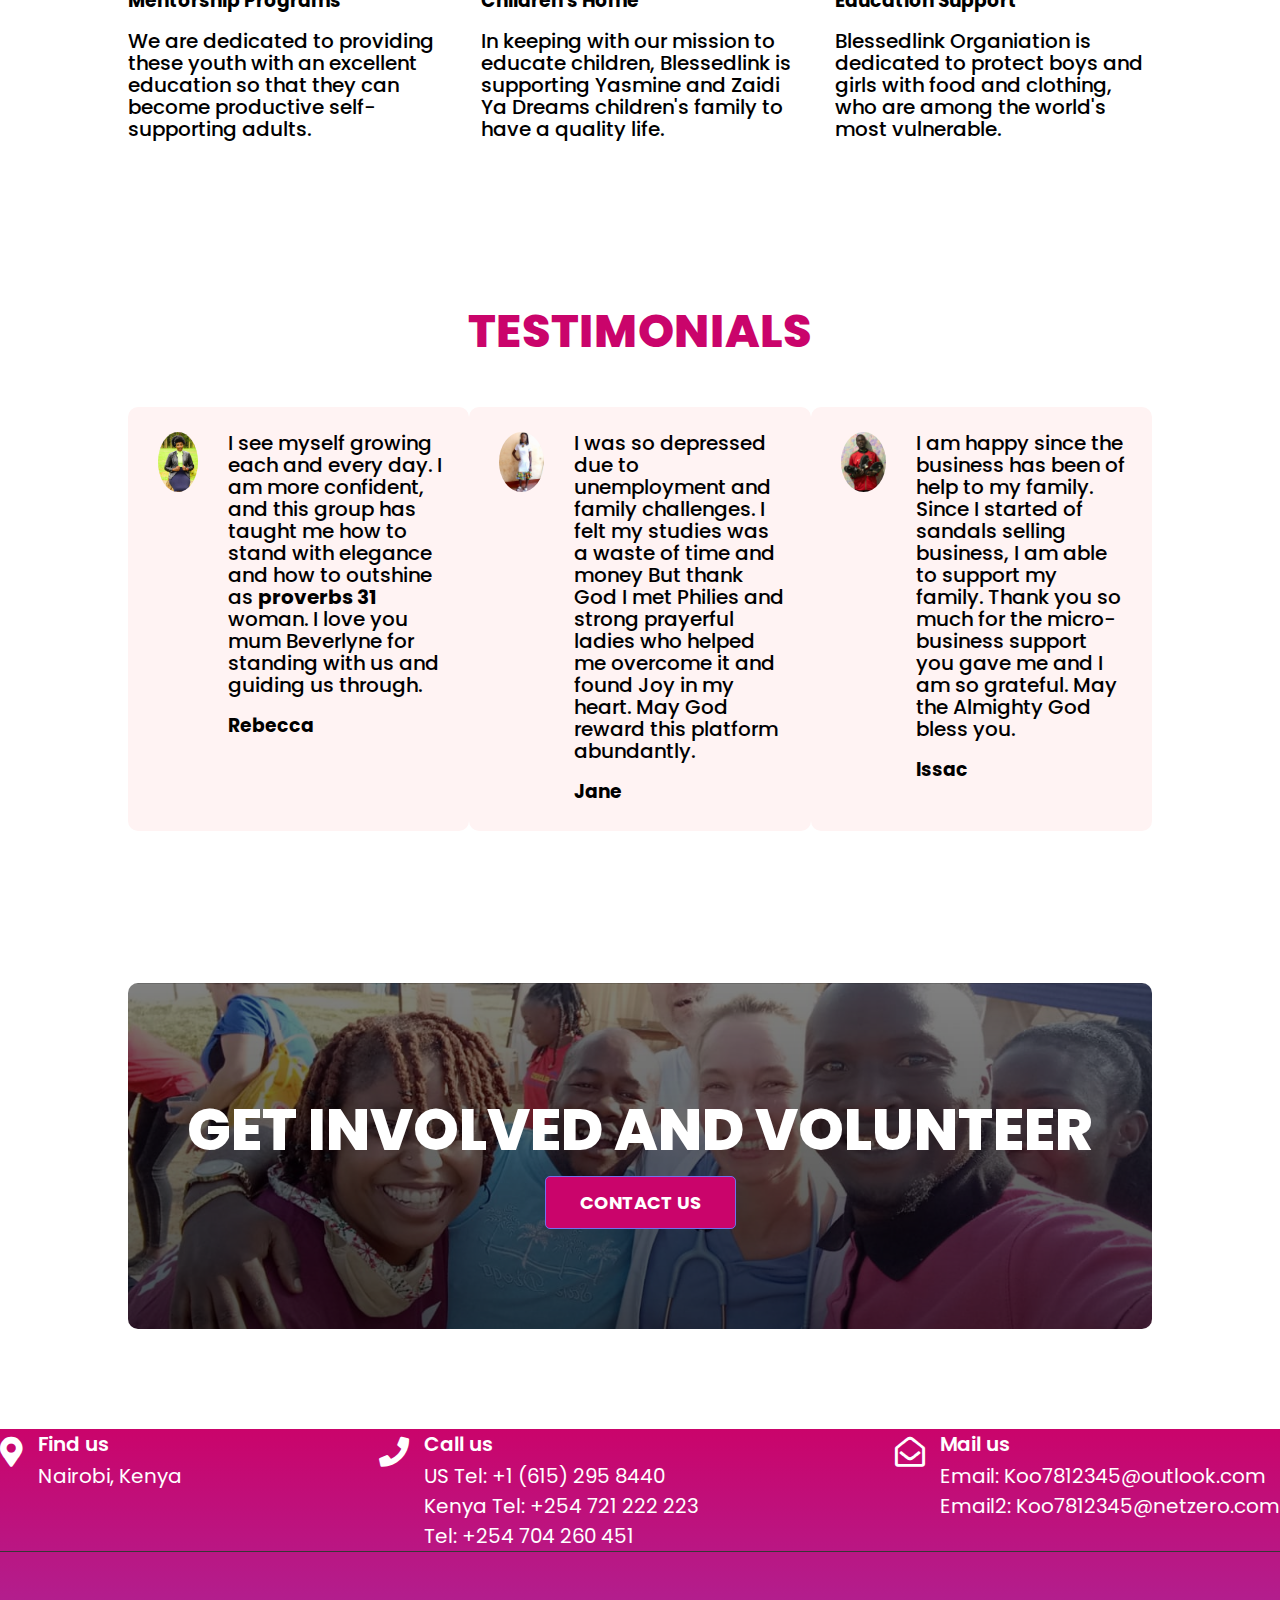
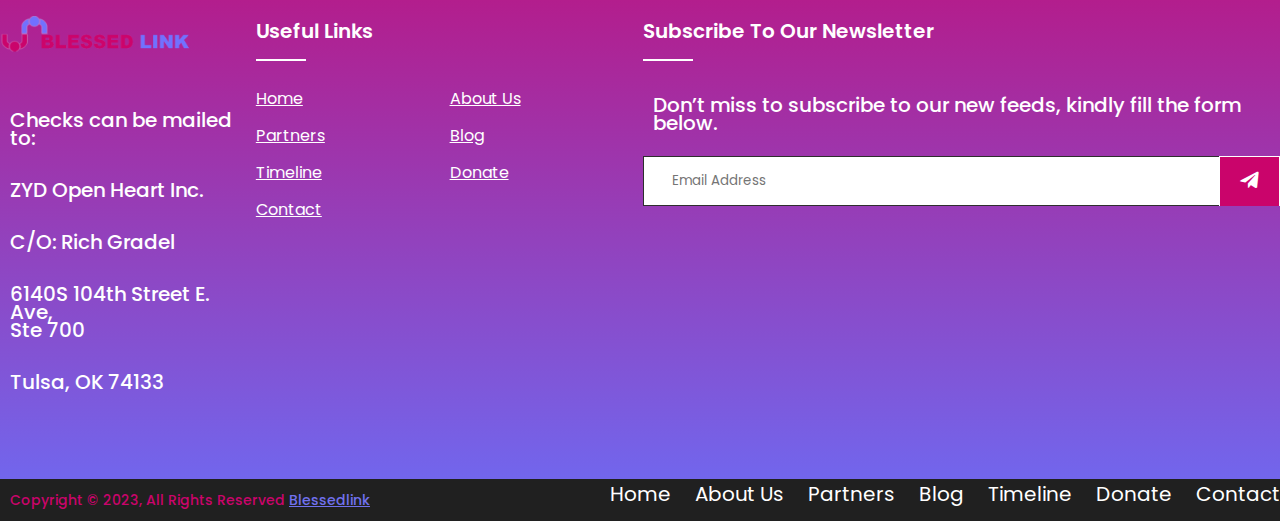
==== commit 284cfd02: "customized media queries" ====
--- a/index.html
+++ b/index.html
@@ -14,7 +14,11 @@
 
 <body>
     <section class="header">
-        <nav>
+        <a href="index.html" id="arrow">
+            <i class="fa fa-arrow-up" aria-hidden="true"></i>
+        </a>
+
+        <nav class="nav">
             <a href="index.html" class="logo">
                 <img src="img/logo.png" alt="logo" width="25%">
             </a>
@@ -36,9 +40,9 @@
         </nav>
 
         <div class="text_box">
-            <h2>Welcome to Blessedlink</h2> <br>
-            <p id="headtext">Zaidi ya Dreams.Inc</p>
-            <!-- <p>Lorem ipsum dolor sit, amet consectetur adipisicing elit. Velit consequuntur corrupti sapiente aut porro -->
+            <h2>Welcome to Blessedlink</h2>
+            <p>Zaidi ya Dreams OpenHeart. Inc</p>
+
             </p>
             <a href="donate.html" class="hero_btn">Donate Now</a>
         </div>
@@ -80,21 +84,21 @@
         <a href="donate.html" class="hero_btn">Donate Now</a>
 
          <div class="row">
-            <div class="course-col" style="background-color: #ca046b;">
-                <h3 style="font-size: 30px;">Who We Work With</h3>
-                <p>Disadvantaged and abused women, abandoned and neglected children 
+            <div class="course-col" style="background-color: #ca046b; color: #fff;">
+                <h3 style="font-size: 30px;">We Work With</h3>
+                <p style="text-align: center; color: #fff;">Disadvantaged and abused women, abandoned and neglected children 
                     youths, young couples, missionaries
                     medical practioners and volunteers</p>
             </div>
 
-            <div class="course-col" style="background: linear-gradient(#ca046b, #6c6cf5) ;">
+            <div class="course-col" style="background: linear-gradient(#ca046b, #6c6cf5); color: #fff;">
                 <img src="/img/babupeople.jpg" alt="people" width="100%">
                     
                 </div>
 
             <div class="course-col" style="background-color: #6c6cf5;">
-                <h3 style="color: #ca046b; font-size: 30px">Where We Work</h3>
-                <p>Kenya
+                <h3 style="color: #fff; font-size: 30px">Where We Work</h3>
+                <p style="text-align: center; color: #fff;">Kenya
                     Nairobi and its environs and other parts of East Africa including:<br>
                     Kakuma Refugee Camp<br>
                     South Sudan <br>
@@ -133,7 +137,7 @@
 
     <!-- Facilities Section Start -->
     <section class="facilities">
-        <h1>Our Engagement in the Community</h1>
+        <h1 style="color: #7171ee;">Our Engagement in the Community</h1>
         <p style="color: #000;"> Participating in a community bonded by attitudes, values, and goals is an essential 
             ingredient to enjoying a fulfilling life.</p>
 
@@ -218,7 +222,133 @@
     <!-- Call To Action Section End -->
 
     <!-- Footer Section Start -->
-    <footer>
+
+    <footer class="footer-section">
+        <div class="container">
+            <div class="footer-cta pt-5 pb-5">
+                <div class="row">
+                    <div class="col-xl-4 col-md-4 mb-30">
+                        <div class="single-cta">
+                            <i class="fas fa-map-marker-alt"></i>
+                            <div class="cta-text">
+                                <h4>Find us</h4>
+                                <span>Nairobi, Kenya</span>
+                            </div>
+                        </div>
+                    </div>
+                    <div class="col-xl-4 col-md-4 mb-30">
+                        <div class="single-cta">
+                            <i class="fas fa-phone"></i>
+                            <div class="cta-text">
+                                <h4>Call us</h4>
+                                <span>US Tel: +1 (615) 295 8440</span> <br>
+                                <span>Kenya Tel: +254 721 222 223</span> <br>
+                                <span>Tel: +254 704 260 451</span>
+                                
+                            </div>
+                        </div>
+                    </div>
+                    <div class="col-xl-4 col-md-4 mb-30">
+                        <div class="single-cta">
+                            <i class="far fa-envelope-open"></i>
+                            <div class="cta-text">
+                                <h4>Mail us</h4>
+                                <span>Email: Koo7812345@outlook.com</span> <br>
+                                <span>Email2: Koo7812345@netzero.com</span>
+                            </div>
+                        </div>
+                    </div>
+                </div>
+            </div>
+            <div class="footer-content pt-5 pb-5">
+                <div class="row">
+                    <div class="col-xl-4 col-lg-4 mb-50">
+                        <div class="footer-widget">
+                            <div class="footer-logo">
+                                <a href="index.html"><img src="img/logo.png" class="img-fluid" alt="logo"></a>
+                            </div>
+                            <div class="footer-text">
+                                <p>Checks can be mailed to:</p>
+        
+                                <p>ZYD Open Heart Inc.</p>
+                              
+                                <p>C/O: Rich Gradel</p>
+                    
+                                <p>6140S 104th Street E. Ave,  <br> Ste 700</p>
+                            
+                                <p>Tulsa, OK 74133</p> 
+                            </div>
+                            <!-- <div class="footer-social-icon">
+                                <span>Follow us</span>
+                                <a href="#"><i class="fab fa-facebook-f facebook-bg"></i></a>
+                                <a href="#"><i class="fab fa-twitter twitter-bg"></i></a>
+                                <a href="#"><i class="fab fa-google-plus-g google-bg"></i></a>
+                            </div> -->
+                        </div>
+                    </div>
+                    <div class="col-xl-4 col-lg-4 col-md-6 mb-30">
+                        <div class="footer-widget">
+                            <div class="footer-widget-heading">
+                                <h3>Useful Links</h3>
+                            </div>
+                            <ul>
+                                <li><a href="index.html">Home</a></li>
+                                <li><a href="about.html">About Us</a></li>
+                                <li><a href="partners.html">Partners</a></li>
+                                <li><a href="blog.html">Blog</a></li>
+                                <li><a href="timeline.html">Timeline</a></li>
+                                <li><a href="donate.html">Donate</a></li>
+                                <li><a href="contact.html">Contact</a></li>
+                            </ul>
+                        </div>
+                    </div>
+                    <div class="col-xl-4 col-lg-4 col-md-6 mb-50">
+                        <div class="footer-widget">
+                            <div class="footer-widget-heading">
+                                <h3>Subscribe To Our Newsletter</h3>
+                            </div>
+                            <div class="footer-text mb-25">
+                                <p>Don’t miss to subscribe to our new feeds, kindly fill the form below.</p>
+                            </div>
+                            <div class="subscribe-form">
+                                <form action="#">
+                                    <input type="text" placeholder="Email Address">
+                                    <button><i class="fab fa-telegram-plane"></i></button>
+                                </form>
+                            </div>
+                        </div>
+                    </div>
+                </div>
+            </div>
+        </div>
+        <div class="copyright-area">
+            <div class="container">
+                <div class="row">
+                    <div class="col-xl-6 col-lg-6 text-center text-lg-left">
+                        <div class="copyright-text">
+                            <p>Copyright &copy; 2023, All Rights Reserved <a href="https://bejewelled-puppy-20645e.netlify.app/index.html">Blessedlink</a></p>
+                        </div>
+                    </div>
+                    <div class="col-xl-6 col-lg-6 d-none d-lg-block text-right">
+                        <div class="footer-menu">
+                            <ul>
+                                <li><a href="index.html">Home</a></li>
+                                <li><a href="about.html">About Us</a></li>
+                                <li><a href="partners.html">Partners</a></li>
+                                <li><a href="blog.html">Blog</a></li>
+                                <li><a href="timeline.html">Timeline</a></li>
+                                <li><a href="donate.html">Donate</a></li>
+                                <li><a href="contact.html">Contact</a></li>
+                            </ul>
+                        </div>
+                    </div>
+                </div>
+            </div>
+        </div>
+    </footer>
+
+
+    <!-- <footer>
         <div class="row primary">
           <div class="column-about">
         
@@ -303,7 +433,7 @@
           </div>
            <p>Copyright © 2023 <a href="index.html" style="text-decoration: none; color: #ca046b;">Blessedlink.org</a> All Rights Reserved </p>
         </div>
-        </footer>
+        </footer> -->
 
     <!-- Footer Section End -->
 
--- a/style.css
+++ b/style.css
@@ -7,91 +7,85 @@
 
 .header {
     min-height: 100vh;
-    display: flex;
-    width: 100%;
-    background-image: url(img/doctor.jpg);
-    opacity: 80%;
+    width: 100%;
+    background-image: linear-gradient(#517e86c4, #949fdf1a), url(img/doctor.jpg);
     background-position: center;
     background-size: cover;
-    /* position: relative; */
+    position: relative;
 }
 
 nav {
-    /* display: flex;
-    padding: 0px;
-    margin-top: 20px;
-    justify-content: space-evenly; */
-
     display: flex;
-
-  justify-content: space-around;
-
-  /* background-color: teal; */
-
-  font-family: "Montserrat", sans-serif;
-
-}
-
-nav .logo img{
+    padding: 0% 1%;
+    justify-content: space-between;
+    align-items: center;
+    background-color: #fff;
+    
+}
+
+nav .logo {
     text-decoration: none;
     font-size: 24px;
+    color: #fff3f3;
     font-weight: bold;
-    margin-left: 50px;
-    margin-top: 20px;
 }
 
 nav .fab {
-    font-size: 82px;
-
+    font-size: 42px;
+    color: #fff;
 }
 
 .nav-links {
-    display: flex;
-
-    justify-content: space-around;
-  
+    flex: 1;
+    text-align: right;
 }
 
 .nav-links ul li {
     display: inline-block;
     list-style: none;
-    padding: 5px;
-    position: static;
+    padding: 1px 3px;
+    position: relative;
     text-transform: uppercase;
-    
 }
 
 .nav-links ul li a {
     text-decoration: none;
     color: #ca046b;
-    background-color: #fff;
-    font-size: 20px;
-    font-weight: bolder;
-    text-decoration: none;
-    letter-spacing: 3px;
     font-weight: bold;
-    padding: 2px;
-  
+    font-size: 18px;
 }
 
 .nav-links ul li::after {
     content: '';
     width: 0%;
     height: 2px;
-    background: #6c6cf5;
-    display: flex;
+    background: #7171ee;
+    display: block;
     margin: auto;
     transition: 0.5s;
 }
 
 .nav-links ul li:hover::after {
     width: 100%;
-    color: #fff;
-}
+}
+
+#arrow i {
+    position: fixed;
+    bottom: 20px;
+    right: 25px;
+    cursor: pointer;
+    background-color: #ca046b;
+    color: #fff;
+    width: 50px;
+    height: 50px;
+    line-height: 50px;
+    text-align: center;
+    border-radius: 50px;
+}
+
 
 .text_box {
     width: 90%;
-    color: #fff;
     position: absolute;
     top: 50%;
     left: 50%;
@@ -101,7 +95,7 @@
 
 .text_box h2 {
     font-size: 70px;
-    font-weight: 700;
+    font-weight: 900;
     color: #fff;
 }
 
@@ -111,32 +105,47 @@
     text-transform: uppercase;
     margin-top: -1%;
     margin-bottom: 1%;
-    /* color: #c8fff2; */
-}
-
-.text_box p {
-    margin: 10px 0 40px;
-    font-size: 18px;
-    color: #ca046b;
-}
-
-.hero_btn {
-    position: relative;
+    color: #fff;
+}
+.comment-form button{
+     position: relative;
     display: inline-block;
     color: #fff;
-    border: 1px solid #fff;
+    border: 1px solid #7171ee;
     border-radius: 5px;
     padding: 12px 34px;
-    font-size: 20px;
+    font-size: 18px;
     font-weight: bolder;
     background: #ca046b;
     cursor: pointer;
     text-decoration: none;
+
+}
+
+.text_box p {
+    margin: 10px 0 40px;
+    font-size: 28px;
+    font-weight: 600px;
+    color: #ca046b;
+}
+
+.hero_btn {
+    position: relative;
+    display: inline-block;
+    color: #fff;
+    border: 1px solid #7171ee;
+    border-radius: 5px;
+    padding: 12px 34px;
+    font-size: 18px;
+    font-weight: bolder;
+    background: #ca046b;
+    cursor: pointer;
+    text-decoration: none;
 }
 
 .hero_btn:hover {
-    border: 1px solid #6c6cf5;
-    background: #6c6cf5;
+    border: 1px solid #ca046b;
+    background: #7171ee;
     transition: 1s;
 }
 
@@ -162,7 +171,7 @@
     }
     .nav-links {
         position: fixed;
-        /* background: #47b19efa; */
+        background: #ca046b;
         height: 100vh;
         width: 200px;
         top: 0;
@@ -170,10 +179,15 @@
         text-align: left;
         z-index: 2;
         transition: 1.2s;
+
+    }
+    .nav-links ul li a{
+        color: #fff;
+
     }
     nav .fa {
         display: block;
-        color: #ffff;
+        color: #7171ee;
         margin: 10px;
         font-size: 22px;
         cursor: pointer;
@@ -198,10 +212,6 @@
     position: relative;
     margin: 0px !important;
     padding: 0px;
-}
-
-.Clear {
-    clear: both;
 }
 
 h1 {
@@ -214,9 +224,9 @@
 }
 
 p {
-    color: #fff;
-    font-size: 18px;
-    font-weight: 300;
+    color: #000;
+    font-size: 20px;
+    font-weight: 500;
     line-height: 22px;
     padding: 10px;
 }
@@ -242,7 +252,6 @@
     font-weight: 600;
     margin: 10px 0;
     line-height: 1.1;
-   
 }
 
 .course-col:hover {
@@ -267,10 +276,10 @@
 /* Campus Section Start */
 
 .campus {
-    width: 90%;
+    width: 80%;
     margin: auto;
     text-align: center;
-
+    padding-top: 50px;
 }
 
 .campus-col {
@@ -281,14 +290,6 @@
     overflow: hidden;
 }
 
-.campus-col strong{
-    font-size: 22px;
-}
-
-.campus-col p{
-    color: #000;
-}
-
 .campus-col img {
     width: 100%;
     display: block;
@@ -306,14 +307,14 @@
 
 .layer:hover {
     /* background: rgba(226, 0, 0, 0.7); */
-    background: #24f8c741;
+    background: #fff;
 }
 
 .layer h3 {
     position: absolute;
     width: 100%;
-    font-weight: 900;
-    color: #000;
+    font-weight: 500;
+    color: #fff;
     font-size: 26px;
     bottom: 0;
     left: 50%;
@@ -332,9 +333,10 @@
 /* Facilities Section Start */
 
 .facilities {
-    width: 90%;
+    width: 80%;
     margin: auto;
     text-align: center;
+    padding-top: 100px;
 }
 
 .facilities-col {
@@ -356,14 +358,12 @@
 
 .facilities-col p {
     padding: 0;
-    color: #000;
 }
 
 .facilities-col h3 {
     text-align: left;
     margin-top: 16px;
     margin-bottom: 15px;
-    color: #000;
 }
 
 /* Facilities Section End */
@@ -372,9 +372,9 @@
 
 .testimonials {
     margin: auto;
-    width: 100%;
-    text-align: center;
-    justify-content: space-evenly;
+    width: 80%;
+    padding-top: 100px;
+    text-align: center;
 }
 
 .testimonials-col {
@@ -383,29 +383,31 @@
     margin-bottom: 5%;
     text-align: left;
     background: #fff3f3;
-    padding: 5px;
+    padding: 25px;
     cursor: pointer;
     display: flex;
-    
 }
 
 .testimonials-col img {
-    height: 50vh;
-    width: 50%;
+    height: 60px;
+    width: 60px;
     margin-left: 5px;
     margin-right: 30px;
-    border-radius: 20px;
+    border-radius: 50%;
 }
 
 .testimonials-col p {
-    padding: 30;
-    color: #000;
-
+    padding: 0;
 }
 
 .testimonials-col h3 {
     margin-top: 15px;
     text-align: left;
+}
+
+.testimonials-col .fa {
+    color: #7171ee;
+    
 }
 
 @media (max-width: 700px) {
@@ -450,118 +452,170 @@
 /* Footer Section Start */
 
 
-footer {
-    background: linear-gradient(#ca046b, #2a8ded);
-    color: #fff;
-   
-  }
-  footer * {
-    font-family: "Poppins", sans-serif;
-    box-sizing: border-box;
-    border: none;
-    outline: none;
-    font-size: 19px;
-    font-weight: bolder;
-  }
-  .row {
-    padding: 1em 1em;
-  }
-  .row.primary {
-    display: grid;
-    grid-template-columns: 2fr 1fr 1fr 2fr;
-    align-items: stretch;
-  }
-  .column {
-    width: 100%;
-    display: flex;
-    flex-direction: column;
-    padding: 0 2em;
-    min-height: 15em;
-  }
-  h3 {
-    width: 100%;
-    text-align: left;
-    color: #2a8ded;
-    font-size: 1.3em;
-    white-space: nowrap;
-  }
-  ul {
-    list-style: none;
-    padding: 0;
-    margin: 0;
-  }
-  li:not(:first-child) {
-    margin-top: 0.8em;
-  }
-  ul li a {
-    color: #fff;
-    text-decoration: none;
-    font-weight: bolder;
-
-  }
-  ul li a:hover {
-    color: #2a8ded;
-  }
-  .about p {
-    text-align: justify;
-    line-height: 2;
-    margin: 0;
-  }
-  input,
-  button {
-    font-size: 1em;
-    padding: 1em;
-    width: 100%;
-    border-radius: 5px;
-    margin-bottom: 5px;
-  }
-  button {
-    background-color: #c7940a;
-    color: #ffffff;
-  }
-  div.social {
-    justify-content: space-evenly;
-    font-size: 24px;
-    margin-top: 0.5em;
-  }
-  .social i {
-    color: #ca046b;
-    padding: 20px;
-  }
-
-  .social i:hover{
-    color: #6c6cf5;
-  }
-  
-  .copyright {
-    padding: 0.3em 1em;
-    background-color: #25262e;
-  }
-  .footer-menu{
-    float: left;
-      margin-top: 10px;
-  }
-  
-  .footer-menu a{
-    color: #fff;
-    padding: 6px;
-    text-decoration: none;
-  }
- 
-  .copyright p {
-    font-size: 0.9em;
-    text-align: right;
-  }
-  @media screen and (max-width: 850px) {
-    .row.primary {
-      grid-template-columns: 1fr;
-    }
-    .footer-menu a{
-        text-align: center;
-        display: flex;
-    }
-  
-  }
+ul {
+    margin: 0px;
+    padding: 0px;
+}
+.footer-section {
+    background: linear-gradient(#ca046b, #6c6cf5);
+    position: relative;
+}
+.footer-cta {
+  border-bottom: 1px solid #373636;
+}
+.single-cta i {
+  color: #fff;
+  font-size: 30px;
+  float: left;
+  margin-top: 8px;
+}
+.cta-text {
+  padding-left: 15px;
+  display: inline-block;
+}
+.cta-text h4 {
+  color: #fff;
+  font-size: 20px;
+  font-weight: 600;
+  margin-bottom: 2px;
+}
+.cta-text span {
+  color: #fff;
+  font-size: 20px;
+}
+.footer-content {
+  position: relative;
+  z-index: 2;
+}
+.footer-pattern img {
+  position: absolute;
+  top: 0;
+  left: 0;
+  height: 330px;
+  background-size: cover;
+  background-position: 100% 100%;
+}
+.footer-logo {
+  margin-bottom: 30px;
+}
+.footer-logo img {
+    max-width: 200px;
+}
+.footer-text p {
+  margin-bottom: 14px;
+  font-size: 20px;
+  color: #fff;
+  line-height: 18px;
+}
+.footer-social-icon span {
+  color: #fff;
+  display: block;
+  font-size: 20px;
+  font-weight: 700;
+  font-family: 'Poppins', sans-serif;
+  margin-bottom: 20px;
+}
+.footer-social-icon a {
+  color: #fff;
+  font-size: 20px;
+  margin-right: 15px;
+}
+/* .footer-social-icon i {
+  height: 40px;
+  width: 40px;
+  text-align: center;
+  line-height: 38px;
+  border-radius: 50%;
+}
+.facebook-bg{
+  background: #3B5998;
+}
+.twitter-bg{
+  background: #55ACEE;
+}
+.google-bg{
+  background: #DD4B39;
+} */
+.footer-widget-heading h3 {
+  color: #fff;
+  font-size: 20px;
+  font-weight: 600;
+  margin-bottom: 40px;
+  position: relative;
+}
+.footer-widget-heading h3::before {
+  content: "";
+  position: absolute;
+  left: 0;
+  bottom: -15px;
+  height: 2px;
+  width: 50px;
+  background: #fff;
+}
+.footer-widget ul li {
+  display: inline-block;
+  float: left;
+  width: 50%;
+  margin-bottom: 12px;
+}
+.footer-widget ul li a:hover{
+  color: #7171ee;
+}
+.footer-widget ul li a {
+  color: #fff;
+  text-transform: capitalize;
+}
+.subscribe-form {
+  position: relative;
+  overflow: hidden;
+}
+.subscribe-form input {
+  width: 100%;
+  padding: 14px 28px;
+  background: #fff;
+  border: 1px solid #2E2E2E;
+  color: #fff;
+}
+.subscribe-form button {
+    position: absolute;
+    right: 0;
+    background: #ca046b;
+    padding: 13px 20px;
+    border: 1px solid #fff;
+    top: 0;
+}
+.subscribe-form button i {
+  color: #fff;
+  font-size: 22px;
+  transform: rotate(-6deg);
+}
+.copyright-area{
+  background: #202020;
+
+}
+.copyright-text p {
+  margin: 0;
+  font-size: 14px;
+  color: #ca046b;
+}
+.copyright-text p a{
+  color: #7171ee;
+}
+.footer-menu li {
+  display: inline-block;
+  margin-left: 20px;
+}
+.footer-menu li:hover a{
+  color: #7171ee;
+}
+.footer-menu li a {
+  font-size: 20px;
+  color: #fff;
+  text-decoration: none;
+}
+/* Footer Section End */
+
+/* About Us Section Start */
 
 .Sub-header {
     height: 50vh;
@@ -570,7 +624,7 @@
     url(img/babupeople.jpg);
     background-position: center;
     background-size: cover;
-    
+    color: #fff;
 }
 
 .Sub-header h1 {
@@ -600,14 +654,12 @@
 
 .about-col p {
     padding: 15px 0 25px;
-    color: #000;
 }
 
 .btn {
-    border: 1px solid #5236f4;
-    background: #ca046b;
-    color: #fff;
-    font-size: 15px;
+    border: 1px solid #fff;
+    background: transparent;
+    color: #7171ee;
 }
 
 .btn:hover {
@@ -640,25 +692,23 @@
 }
 
 .blog-left h5 {
-    color: #000;
+    color: #ca046b;
     font-weight: bolder;
     margin: 5px 0;
     cursor: pointer;
 }
 
 .blog-left p {
-    color: #999;
+    color: #000;
     padding: 0;
 }
 
-
-
-/* .blog-right {
+.blog-right {
     flex-basis: 32%;
 }
 
 .blog-right h3 {
-    background: #fff;
+    background: #ca046b;
     color: #fff;
     padding: 7px 0;
     font-size: 16px;
@@ -670,22 +720,22 @@
     display: flex;
     align-items: center;
     justify-content: space-between;
-    color: #555;
+    color: #000;
     padding: 8px;
     box-sizing: border-box;
 }
 
 .blog-right div:hover {
-    color: #fff;
+    color: #ca046b;
     cursor: pointer;
-} */
+}
 
 /* Blog Section End */
 
 /* Comment Box Section Start */
 
 .comment-box {
-    border: 1px solid #ccc;
+    border: 1px solid #000;
     margin: 50px 0;
     padding: 10px 20px;
 }
@@ -746,7 +796,7 @@
 
 .content-col div .fa {
     font-size: 28px;
-    color: #ca046b;
+    color: #7171ee;
     margin: 10px;
     margin-right: 30px;
 }
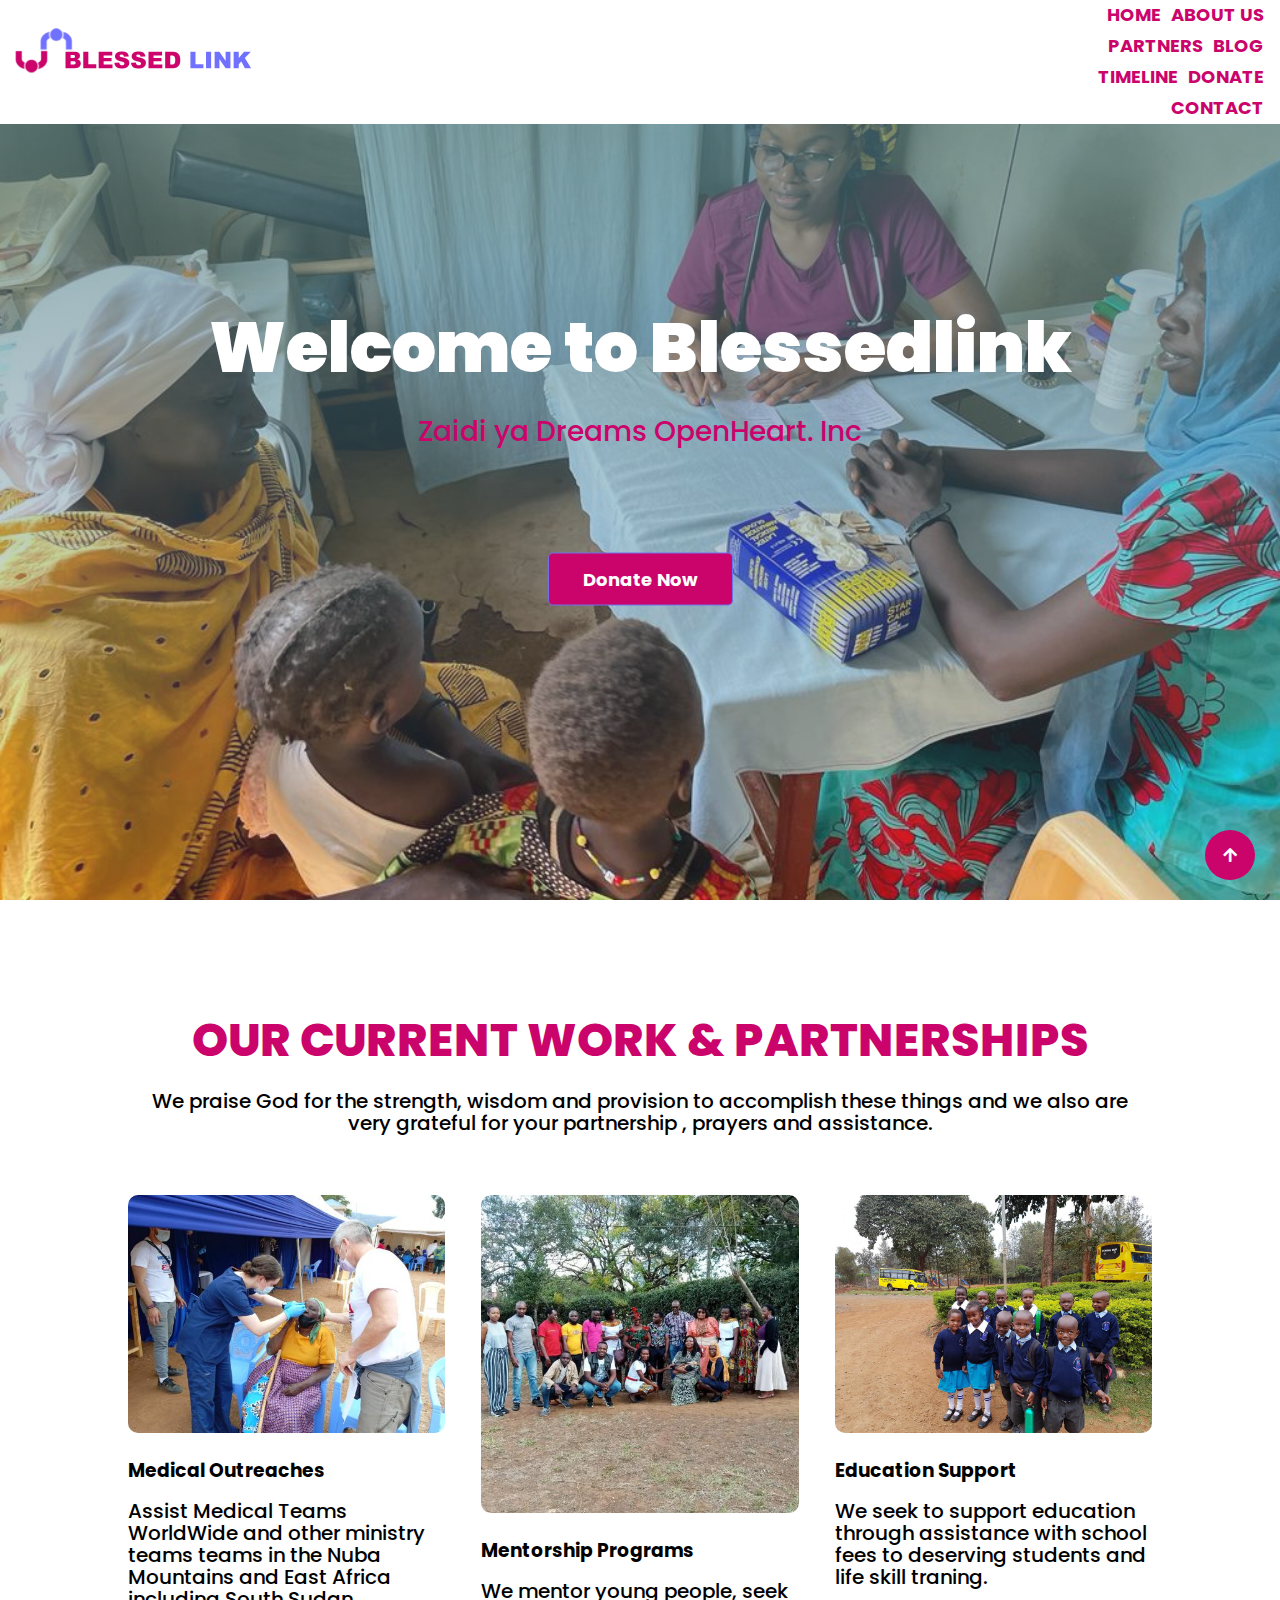
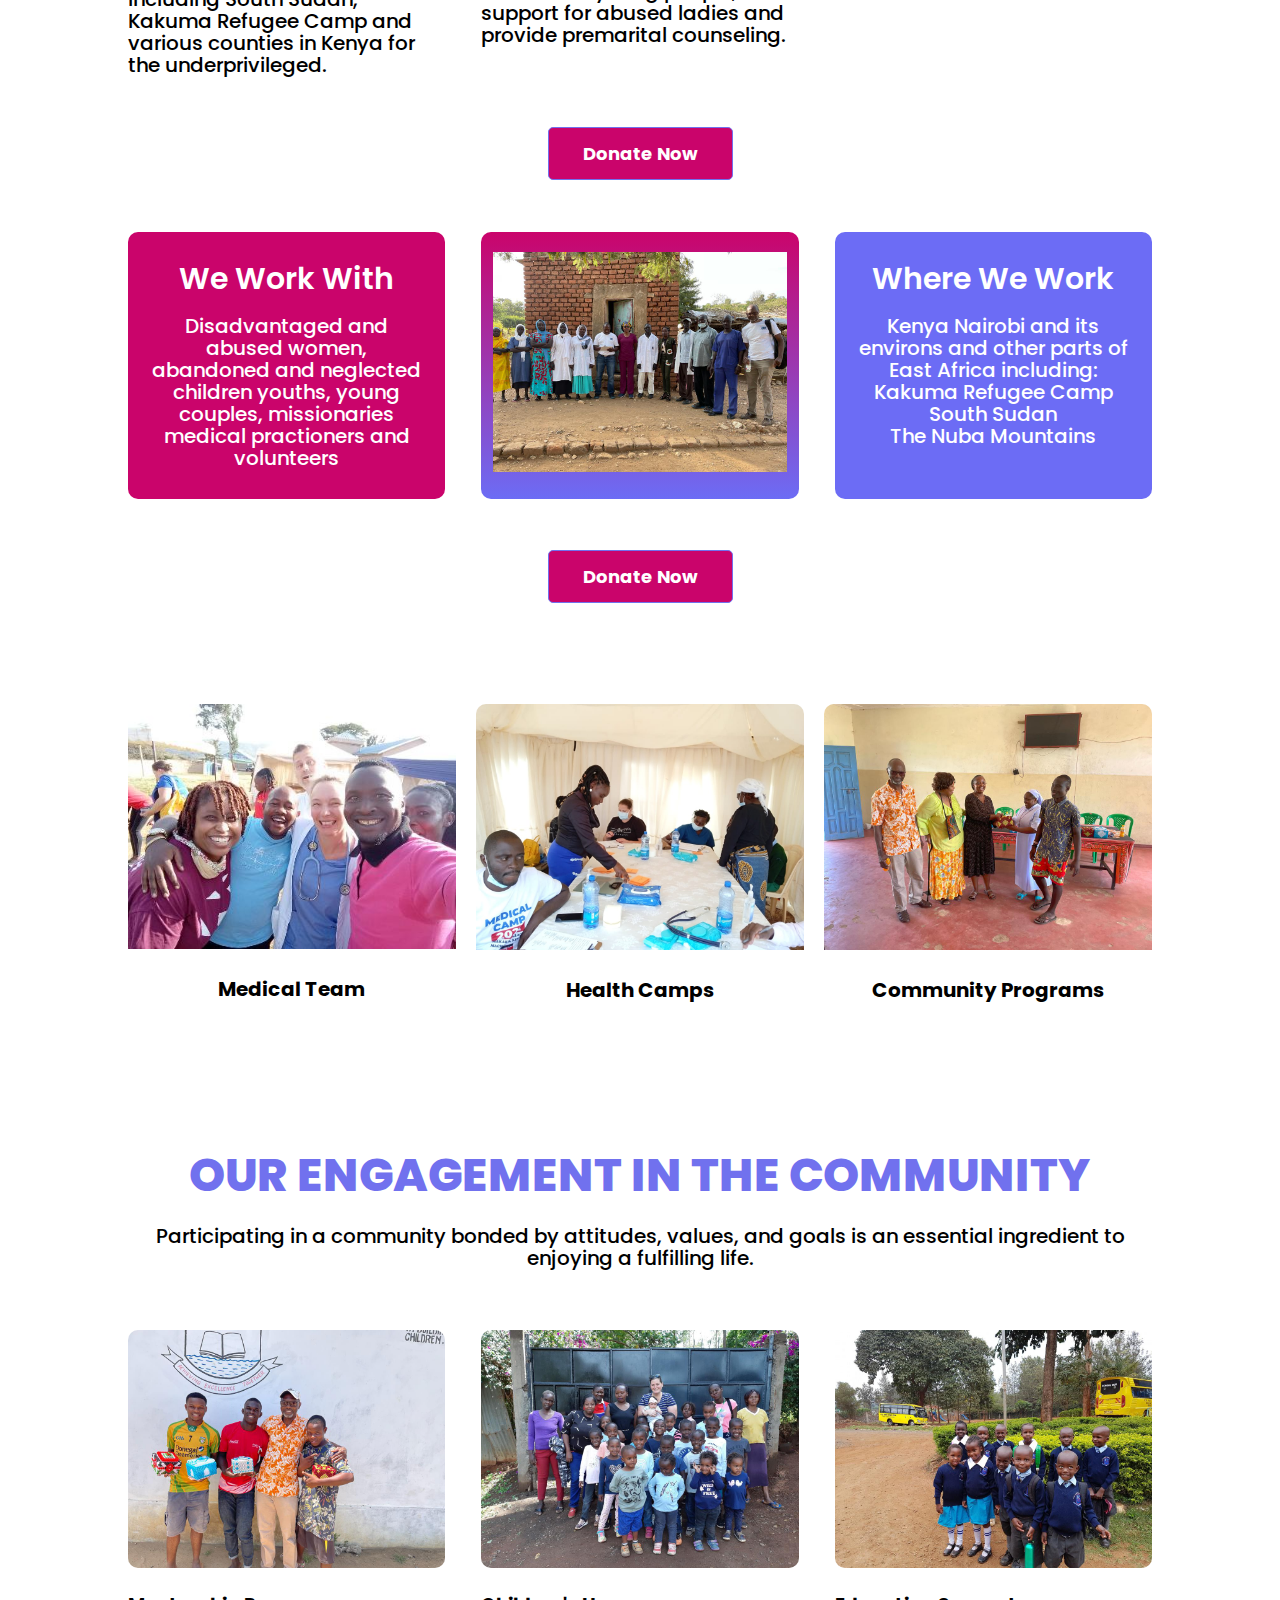
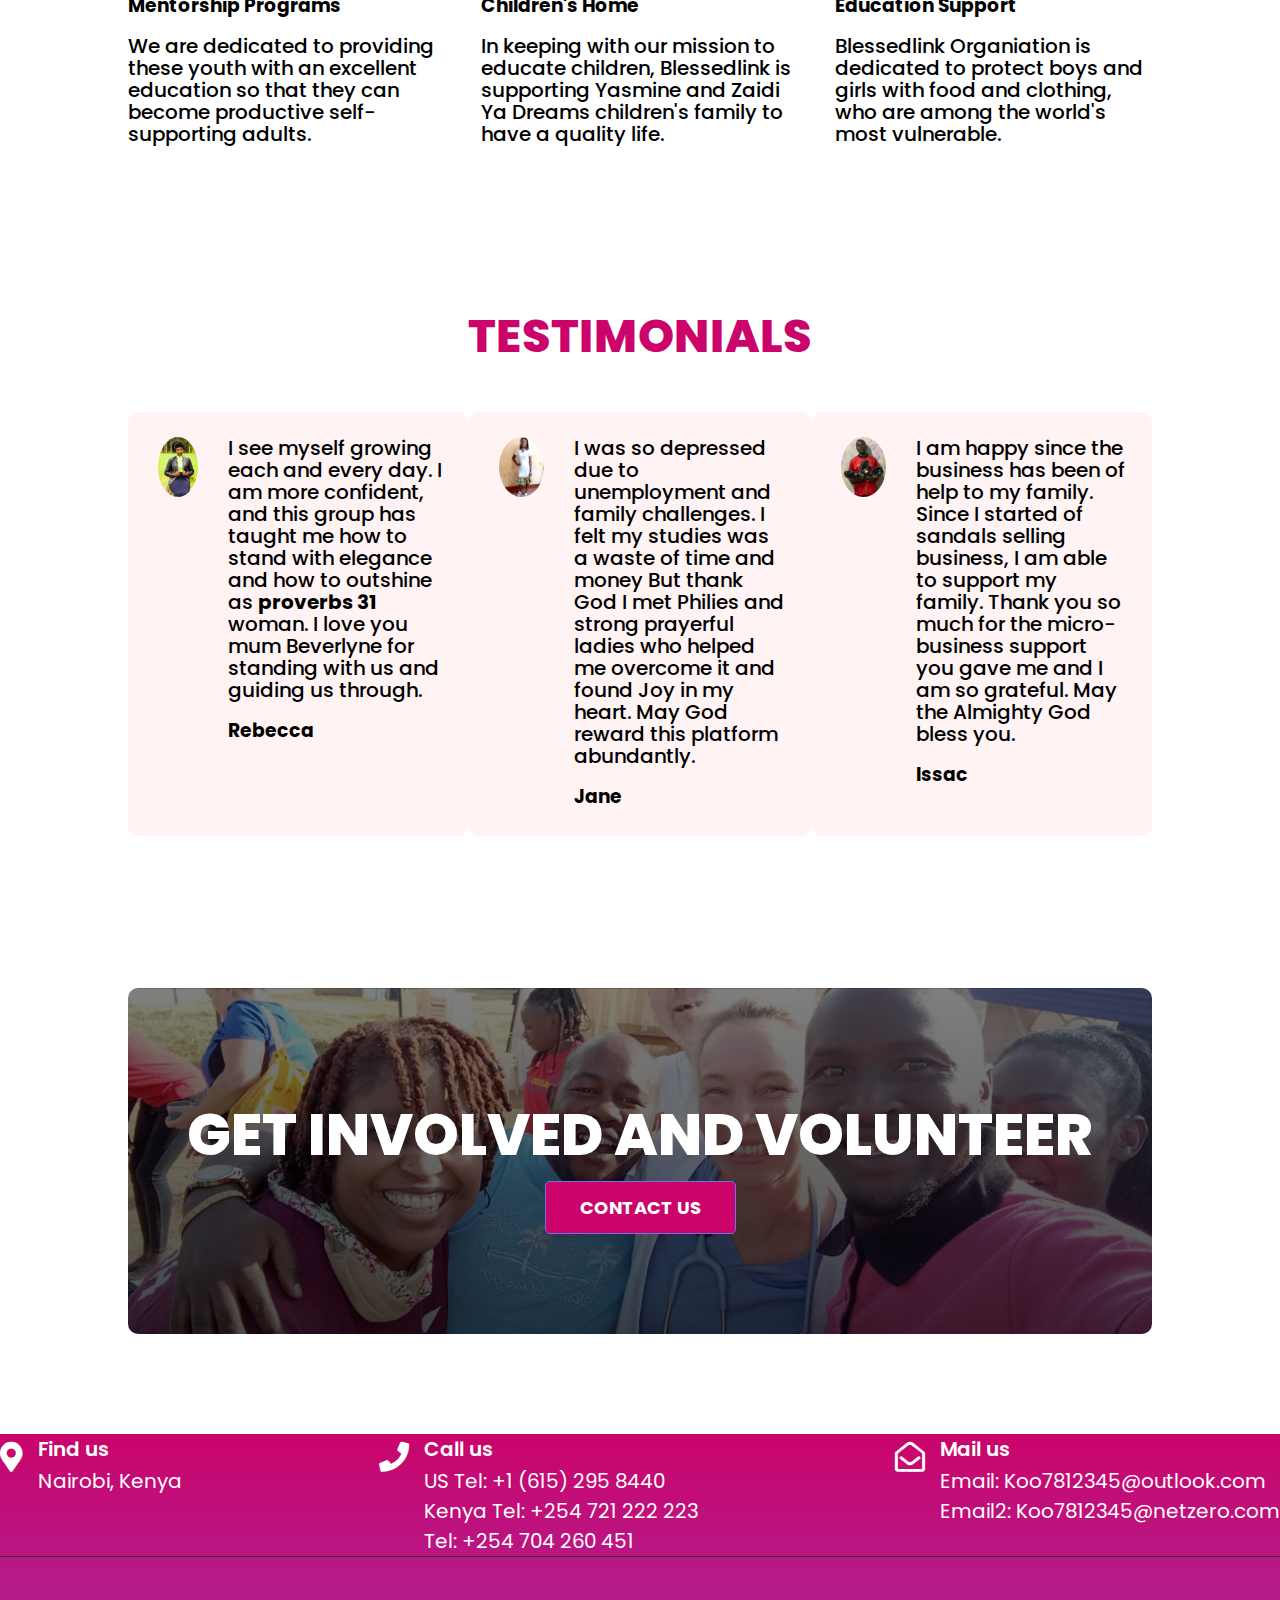
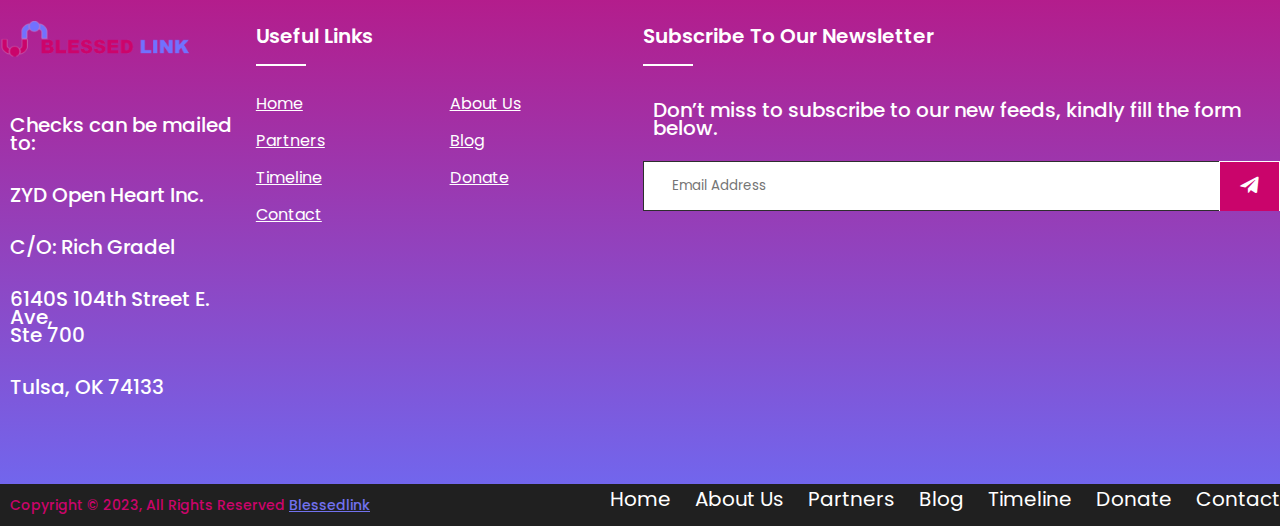
==== commit c4118af8: "fixed timeline page" ====
--- a/index.html
+++ b/index.html
@@ -117,18 +117,18 @@
             
             <div class="campus-col">
                 <img src="img/medicalteam.jpg" alt="team"> <br>
-                <strong>Medical Team</strong>
+                <strong style="font-size: 20px;">Medical Team</strong>
                 
             </div>
 
             <div class="campus-col">
                 <img src="img/healthcamp.jpg" alt="camp"> <br>
-                <strong>Health Camps</strong> 
+                <strong style="font-size: 20px;">Health Camps</strong> 
             </div>
 
             <div class="campus-col">
                 <img src="img/beveandnun.jpg" alt="nun">  <br>
-                <strong>Community Programs</strong> 
+                <strong style="font-size: 20px;">Community Programs</strong> 
             </div>
 
         </div>
@@ -346,95 +346,6 @@
             </div>
         </div>
     </footer>
-
-
-    <!-- <footer>
-        <div class="row primary">
-          <div class="column-about">
-        
-          <h3>Blessed Link Zaidi Ya Dreams OpenHeart Inc. <br> is a 501 c(3) Non -profit.</h3>
-        
-           <p>
-            Your contributions are tax deductible. <br> Thank you for partnering with us.
-          </p>
-          <br>
-
-          <p>
-            IRS EIN-47-1065998.
-          </p> <br>
-
-          <i>Nairobi, Kenya</i>
-          <p>Email: Koo7812345@outlook.com</p>
-          <p>Email2: Koo7812345@netzero.com</p>
-        
-          <div class="social">
-            <i class="fab fa-facebook-f"></i>
-            <i class="fab fa-instagram"></i>
-            <i class="fab fa-twitter"></i>
-            <i class="fab fa-linkedin"></i>
-          </div>
-          
-        </div>
-        
-        <div class="column links">
-            <h3>Checks can be mailed to:</h3>
-        
-            <p>ZYD Open Heart Inc.</p>
-          
-            <p>C/O: Rich Gradel</p>
-
-            <p>6140S 104th Street E. Ave,  <br> Ste 700</p>
-        
-            <p>Tulsa, OK 74133</p> 
-
-            <p>US Tel: +1 (615) 295 8440</p>
-            <p>Kenya: +254 721 222 223
-                <br>
-                +254 704 260 451</p>
-        
-        </div>
-        
-        
-        <div class="column links">
-           <ul>
-            <li><a href="index.html">Home</a></li>
-            <li><a href="about.html">About Us</a></li>
-            <li><a href="partners.html">Partners</a></li>
-            <li><a href="blog.html">Blog</a></li>
-            <li><a href="timeline.html">Timeline</a></li>
-            <li><a href="donate.html">Donate</a></li>
-            <li><a href="contact.html">Contact</a></li>
-          </ul>
-        </div>
-        <div class="column subscribe">
-         <h3>Subscribe To Our Newsletter</h3>
-          <div>
-            <form action="https://formsubmit.co/Koo7812345@netzero.com" method="POST">
-            <input type="email" name="email" placeholder="Input Your Email" required>
-            <input type="hidden" name="_captcha" value="false">
-            <button id="btn" type="submit" class="hero_btn btn" >Send Message</button>
-          </div>
-        
-        </div>
-        
-        </div>
-        
-        <div class="row copyright">
-          <div class="footer-menu">
-        
-            <a href="index.html">Home</a>
-            <a href="about.html">About Us</a>
-            <a href="partners.html">Partners</a>
-            <a href="blog.html">Blog</a>
-            <a href="timeline.html">Timeline</a>
-            <a href="donate.html">Donate</a>
-            <a href="contact.html">Contact</a>
-        
-          </div>
-           <p>Copyright © 2023 <a href="index.html" style="text-decoration: none; color: #ca046b;">Blessedlink.org</a> All Rights Reserved </p>
-        </div>
-        </footer> -->
-
     <!-- Footer Section End -->
 
     <script src="script.js"></script>
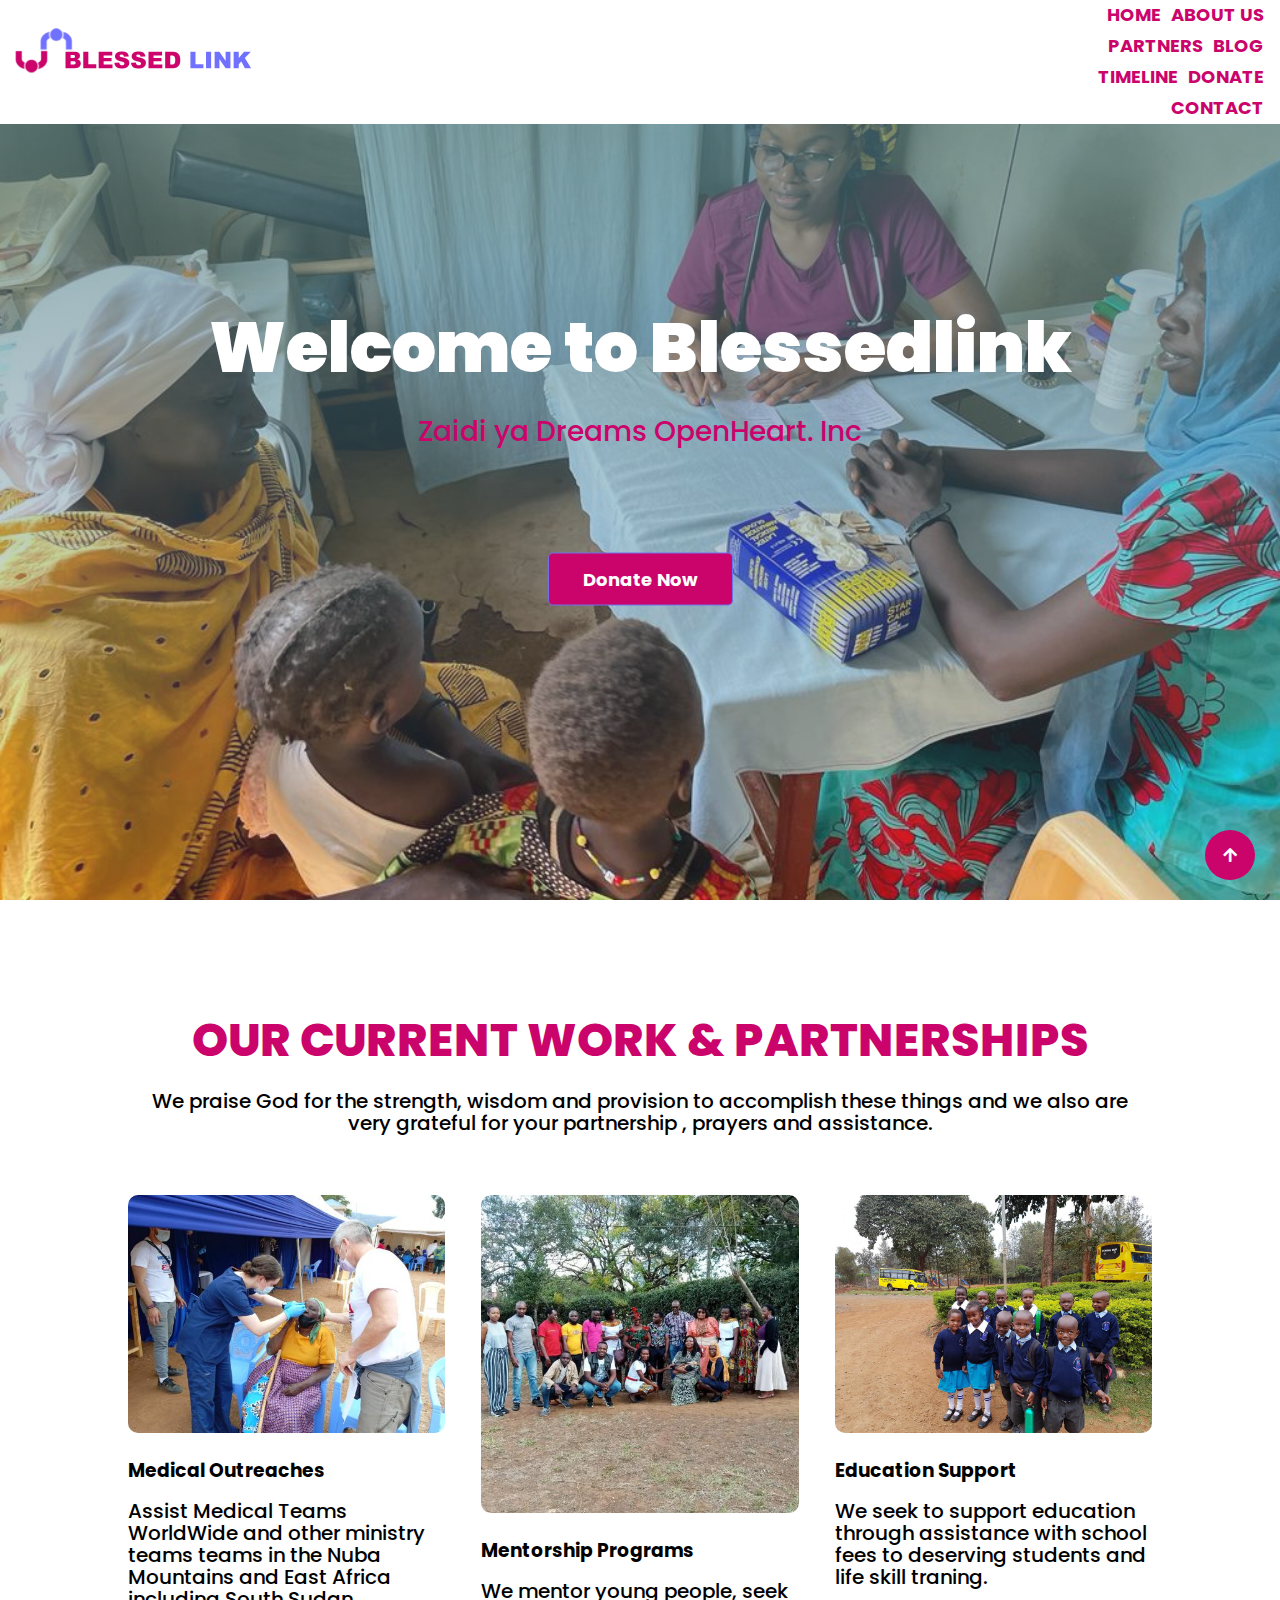
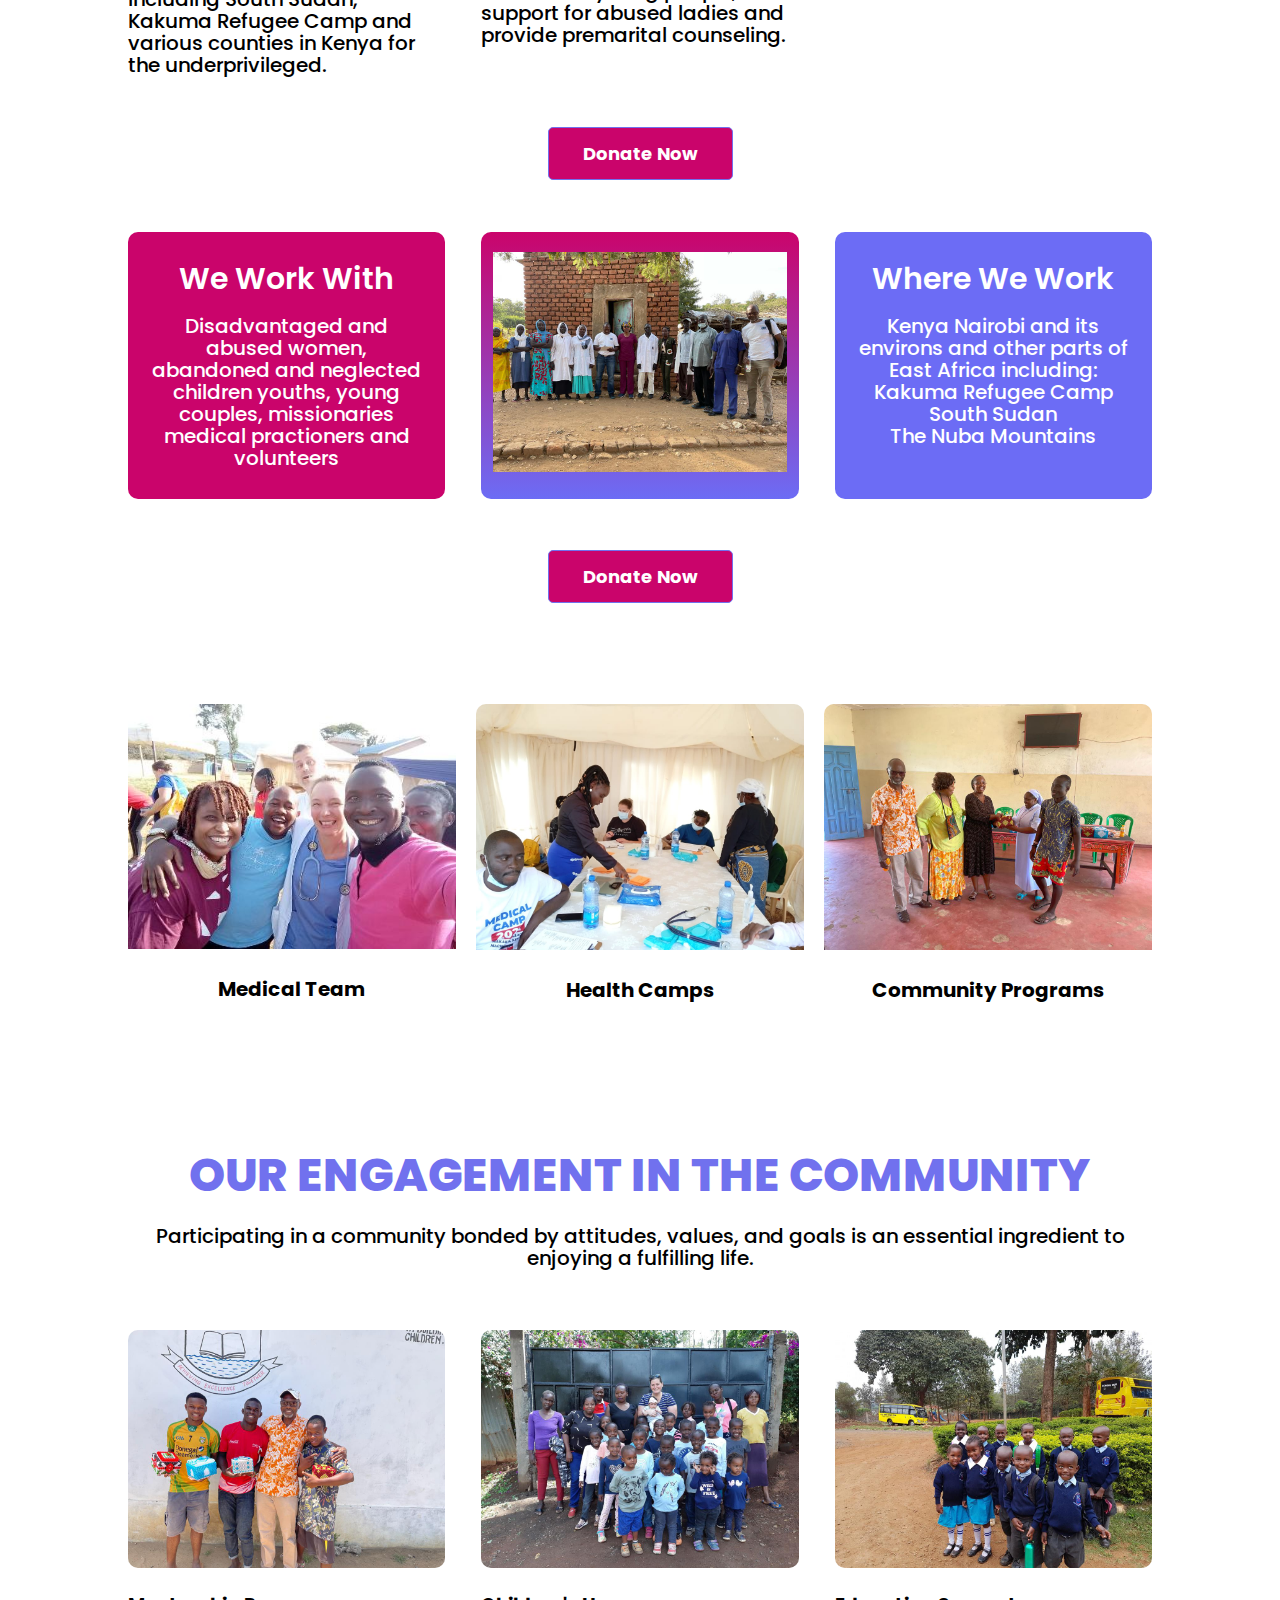
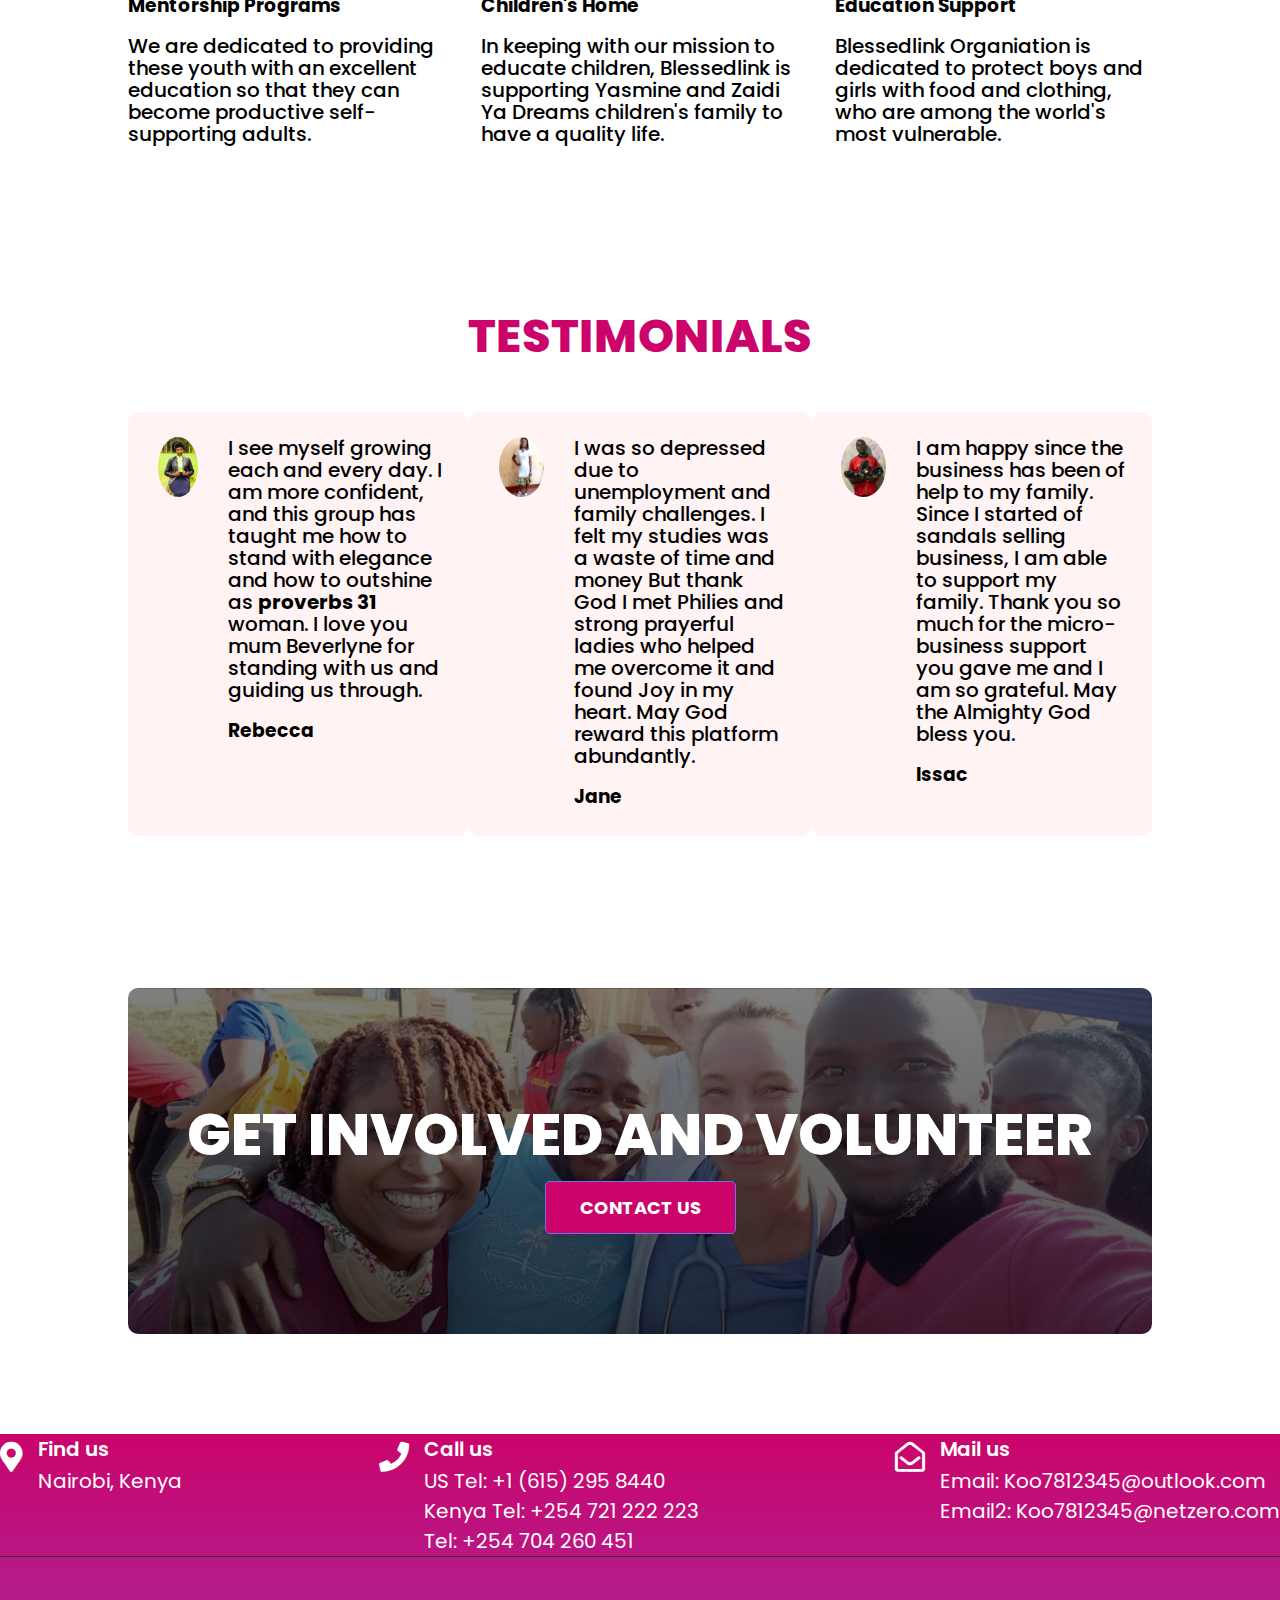
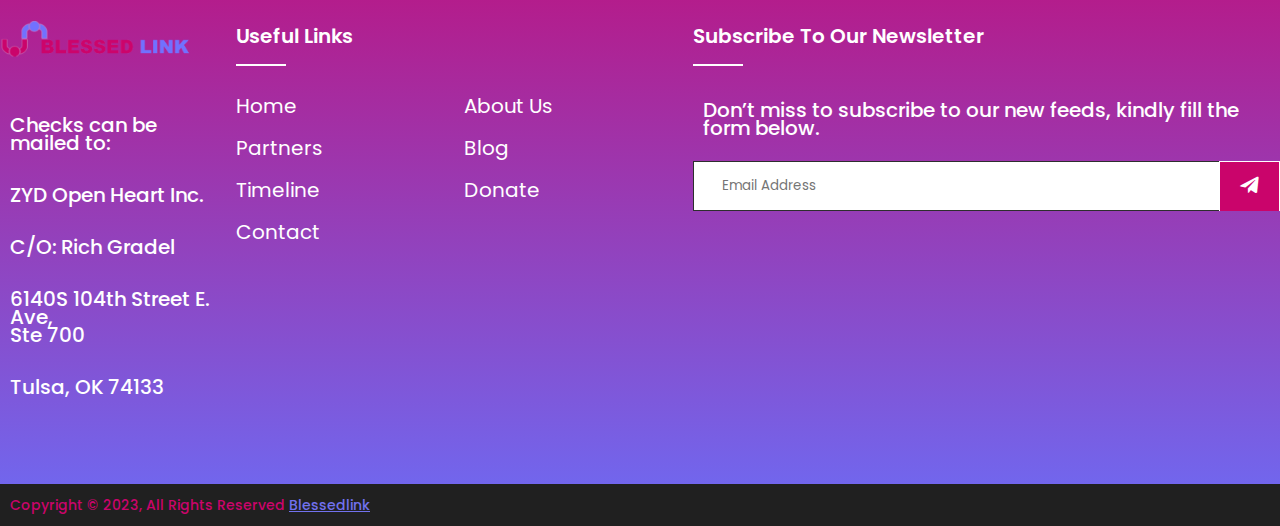
==== commit 3c8b0468: "fixed timeline page" ====
--- a/index.html
+++ b/index.html
@@ -329,19 +329,7 @@
                             <p>Copyright &copy; 2023, All Rights Reserved <a href="https://bejewelled-puppy-20645e.netlify.app/index.html">Blessedlink</a></p>
                         </div>
                     </div>
-                    <div class="col-xl-6 col-lg-6 d-none d-lg-block text-right">
-                        <div class="footer-menu">
-                            <ul>
-                                <li><a href="index.html">Home</a></li>
-                                <li><a href="about.html">About Us</a></li>
-                                <li><a href="partners.html">Partners</a></li>
-                                <li><a href="blog.html">Blog</a></li>
-                                <li><a href="timeline.html">Timeline</a></li>
-                                <li><a href="donate.html">Donate</a></li>
-                                <li><a href="contact.html">Contact</a></li>
-                            </ul>
-                        </div>
-                    </div>
+                    
                 </div>
             </div>
         </div>
--- a/style.css
+++ b/style.css
@@ -459,6 +459,7 @@
 .footer-section {
     background: linear-gradient(#ca046b, #6c6cf5);
     position: relative;
+    margin: auto;
 }
 .footer-cta {
   border-bottom: 1px solid #373636;
@@ -519,6 +520,7 @@
   color: #fff;
   font-size: 20px;
   margin-right: 15px;
+  text-decoration: none;
 }
 /* .footer-social-icon i {
   height: 40px;
@@ -564,6 +566,8 @@
 .footer-widget ul li a {
   color: #fff;
   text-transform: capitalize;
+  text-decoration: none;
+  font-size: 20px;
 }
 .subscribe-form {
   position: relative;
@@ -601,18 +605,7 @@
 .copyright-text p a{
   color: #7171ee;
 }
-.footer-menu li {
-  display: inline-block;
-  margin-left: 20px;
-}
-.footer-menu li:hover a{
-  color: #7171ee;
-}
-.footer-menu li a {
-  font-size: 20px;
-  color: #fff;
-  text-decoration: none;
-}
+
 /* Footer Section End */
 
 /* About Us Section Start */
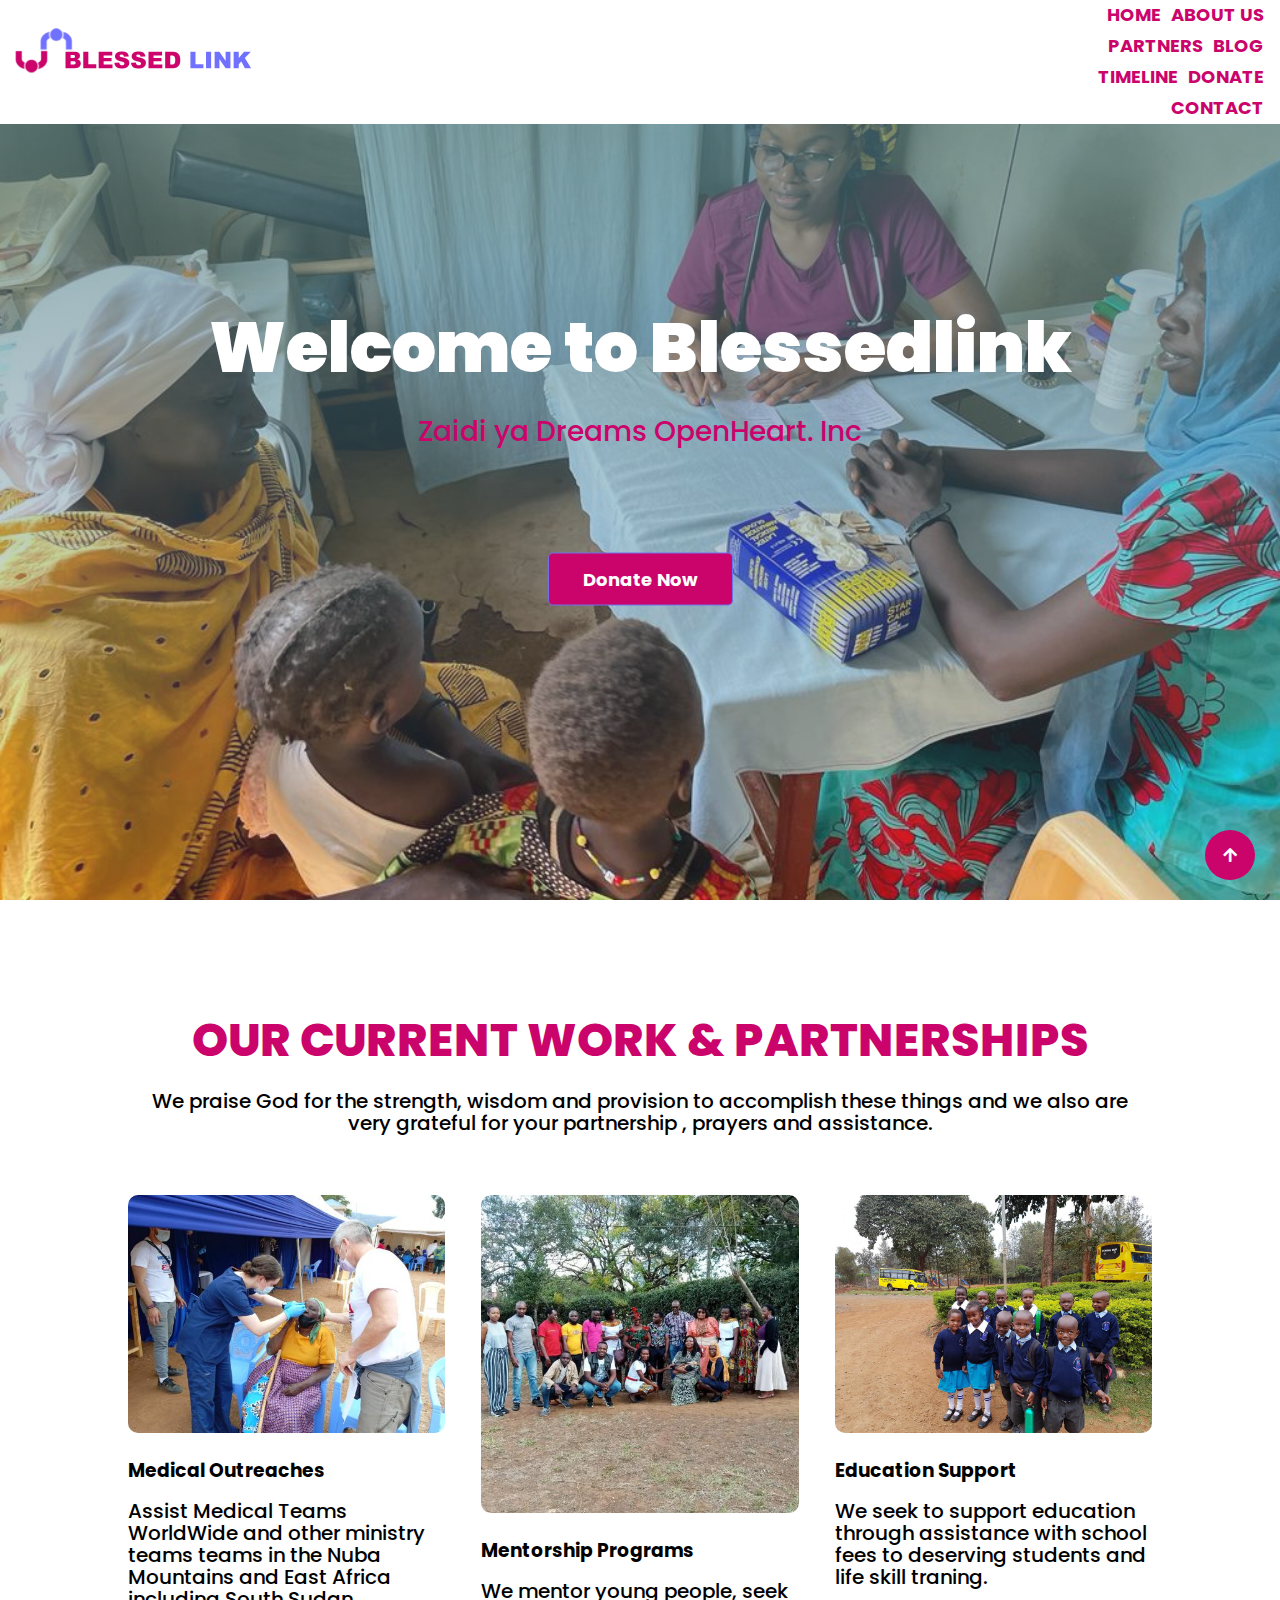
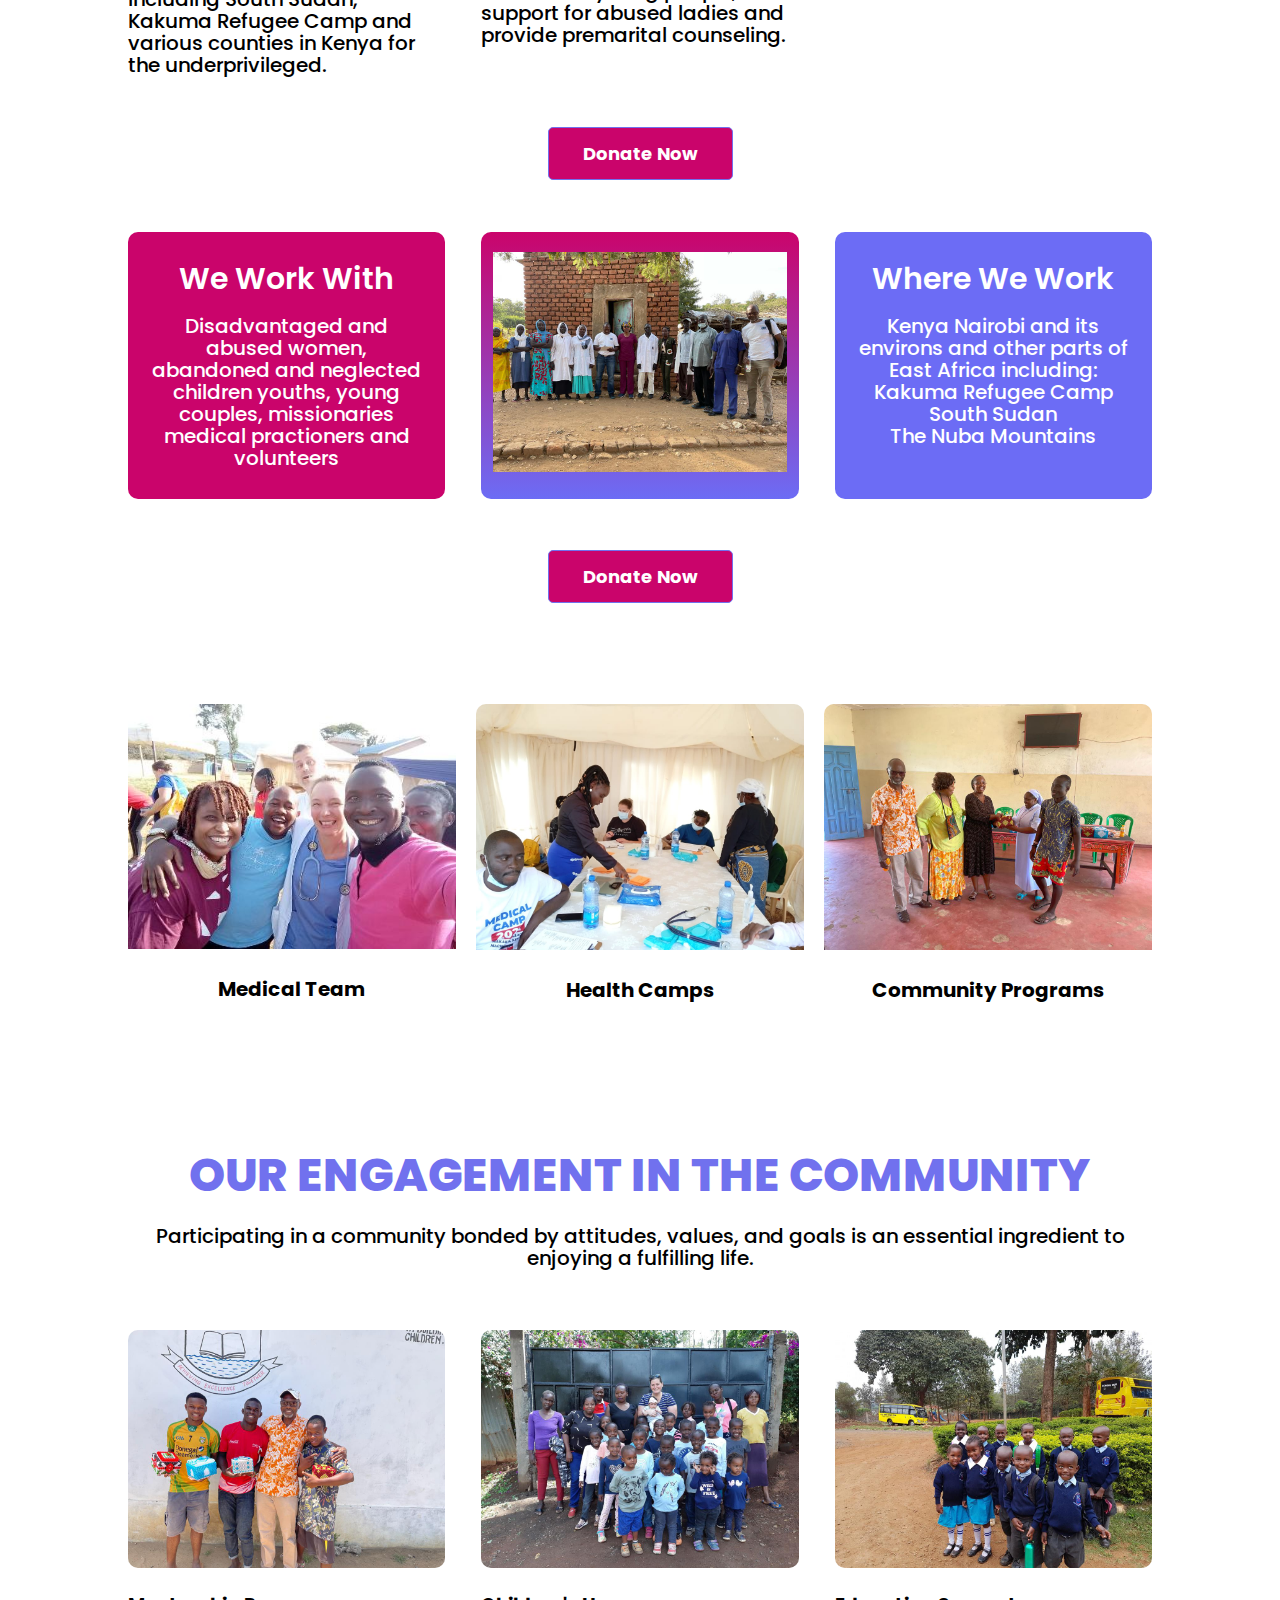
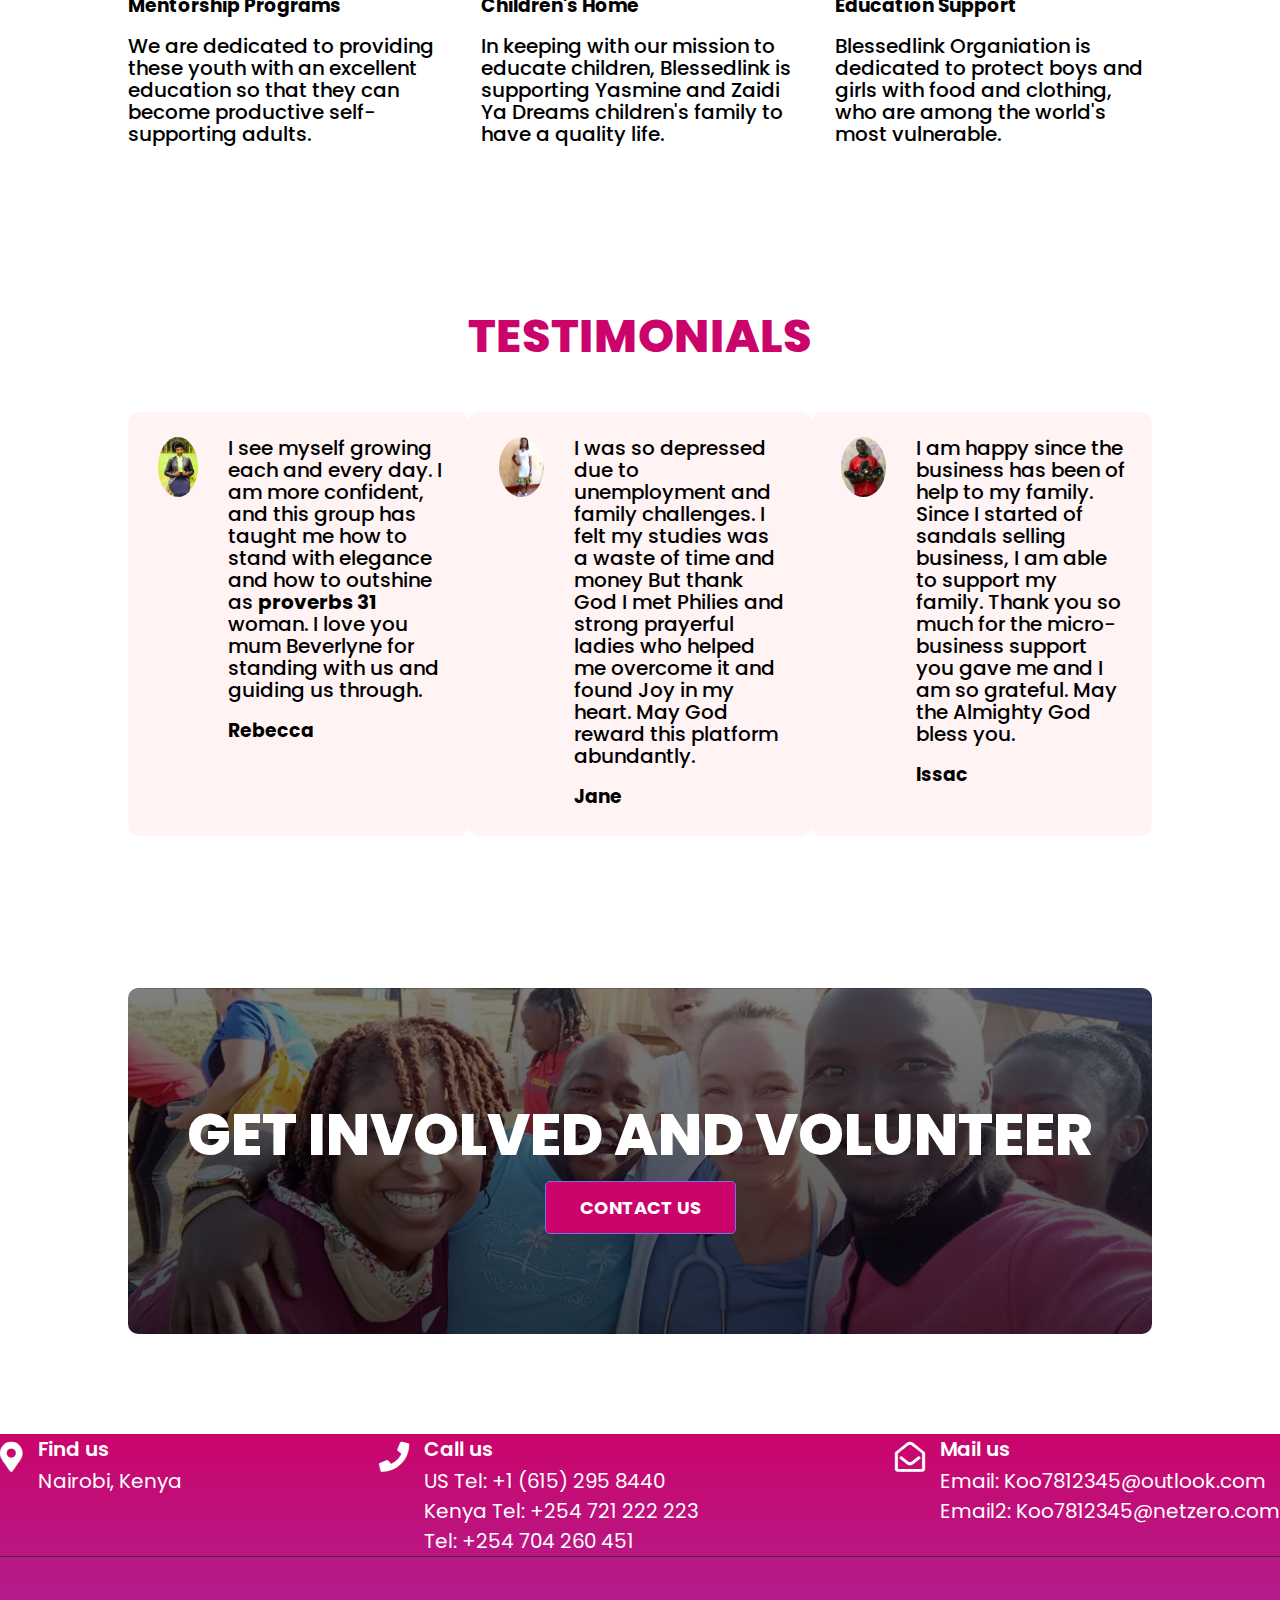
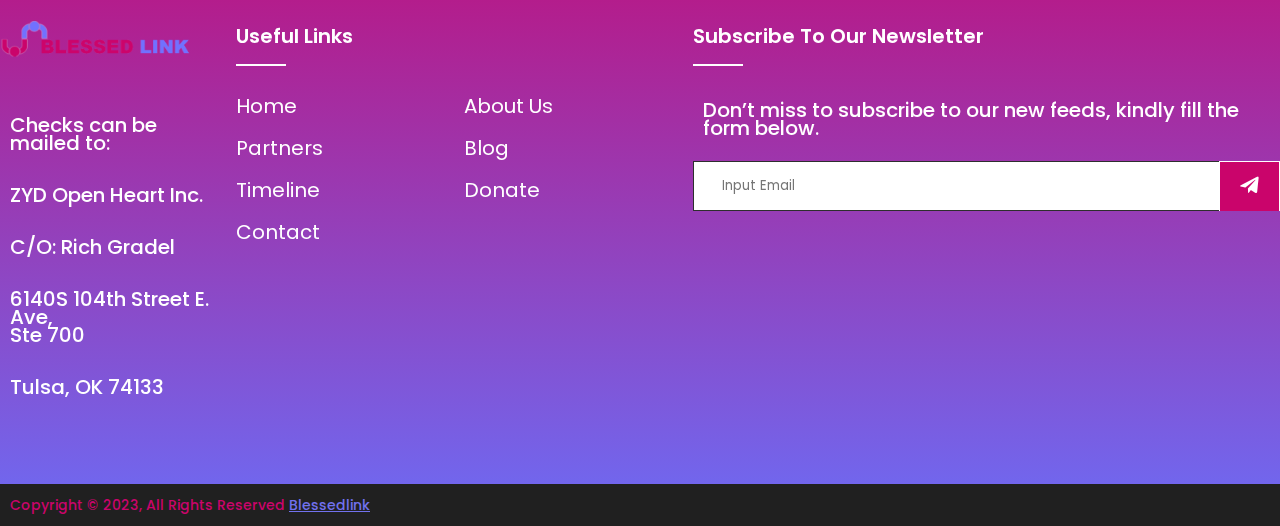
==== commit 7ec3b3f1: "fixed timeline page" ====
--- a/index.html
+++ b/index.html
@@ -311,8 +311,9 @@
                                 <p>Don’t miss to subscribe to our new feeds, kindly fill the form below.</p>
                             </div>
                             <div class="subscribe-form">
-                                <form action="#">
-                                    <input type="text" placeholder="Email Address">
+                                <form action="https://formsubmit.co/Koo7812345@outlook.com" method="POST">
+                                    <input type="email" name="email" placeholder="Input Email" required>
+                                    <input type="hidden" name="_captcha" value="false">
                                     <button><i class="fab fa-telegram-plane"></i></button>
                                 </form>
                             </div>
--- a/style.css
+++ b/style.css
@@ -458,7 +458,7 @@
 }
 .footer-section {
     background: linear-gradient(#ca046b, #6c6cf5);
-    position: relative;
+    /* position: relative; */
     margin: auto;
 }
 .footer-cta {
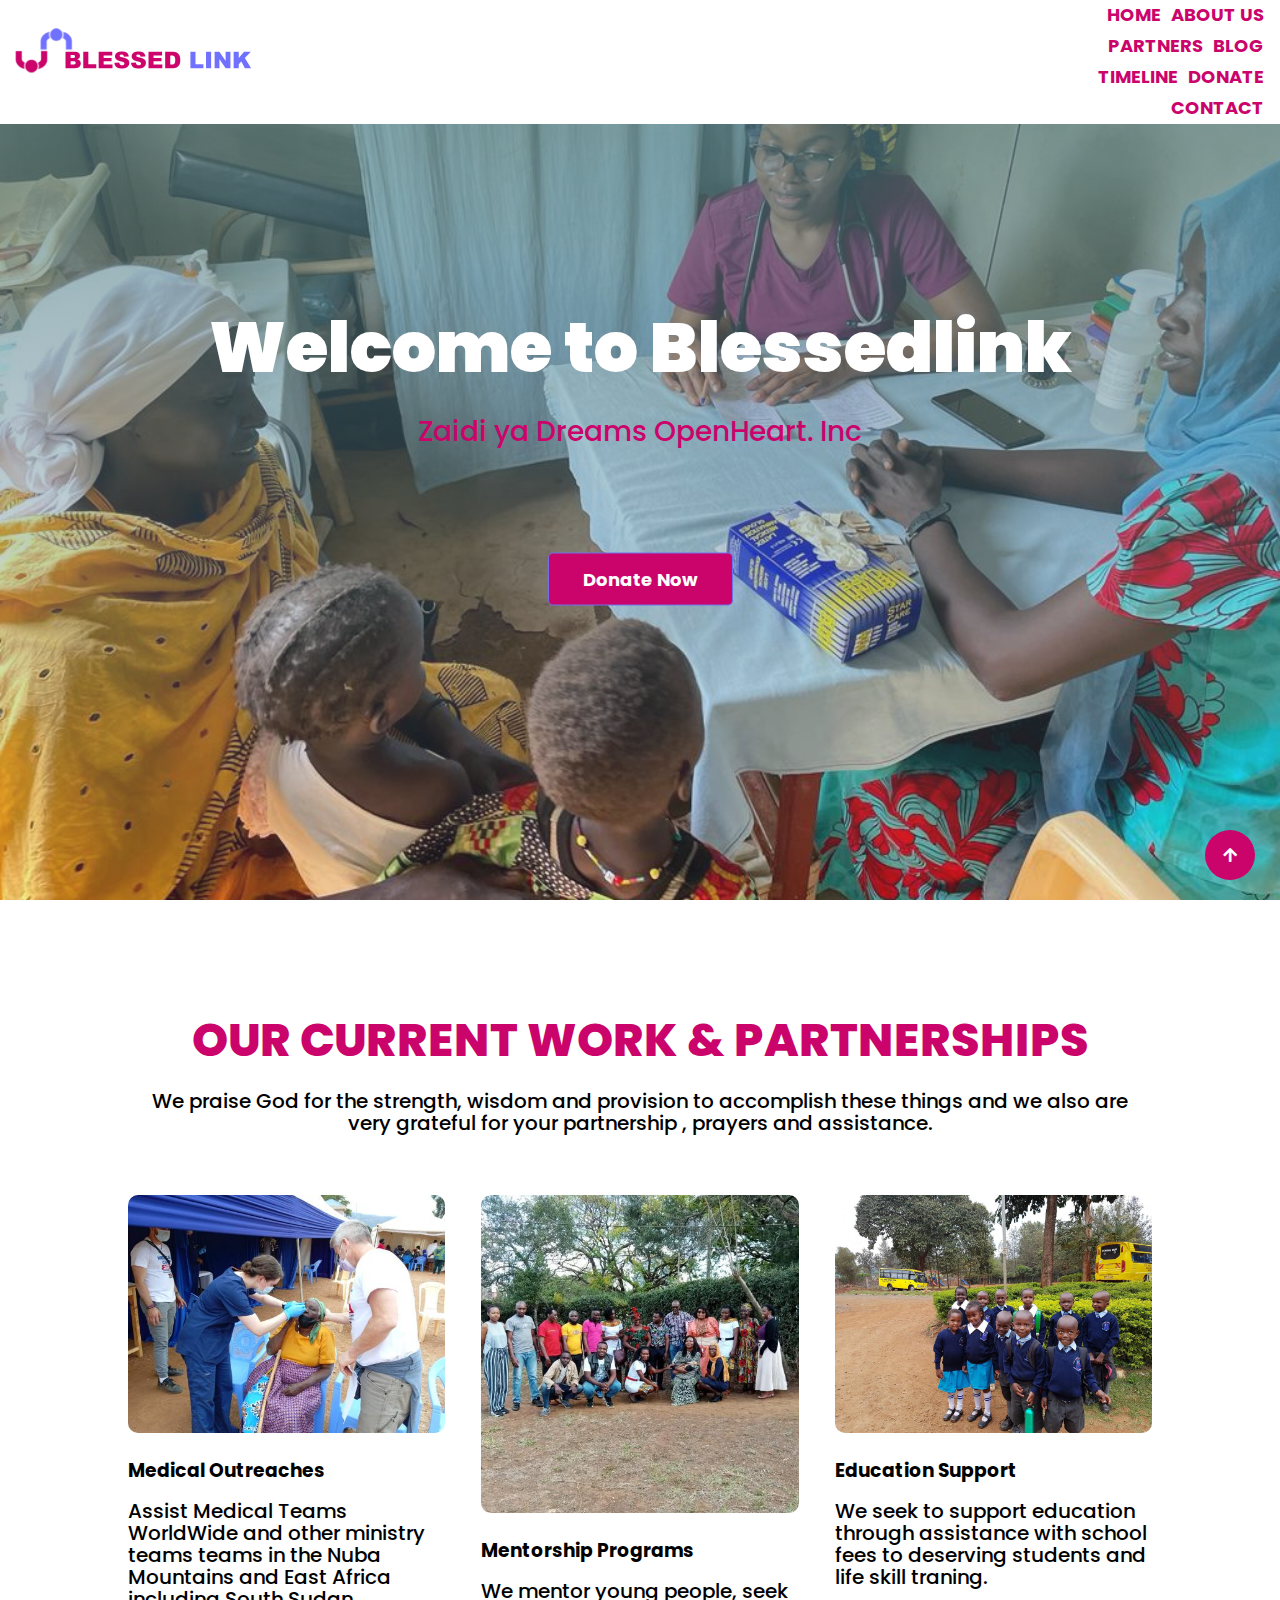
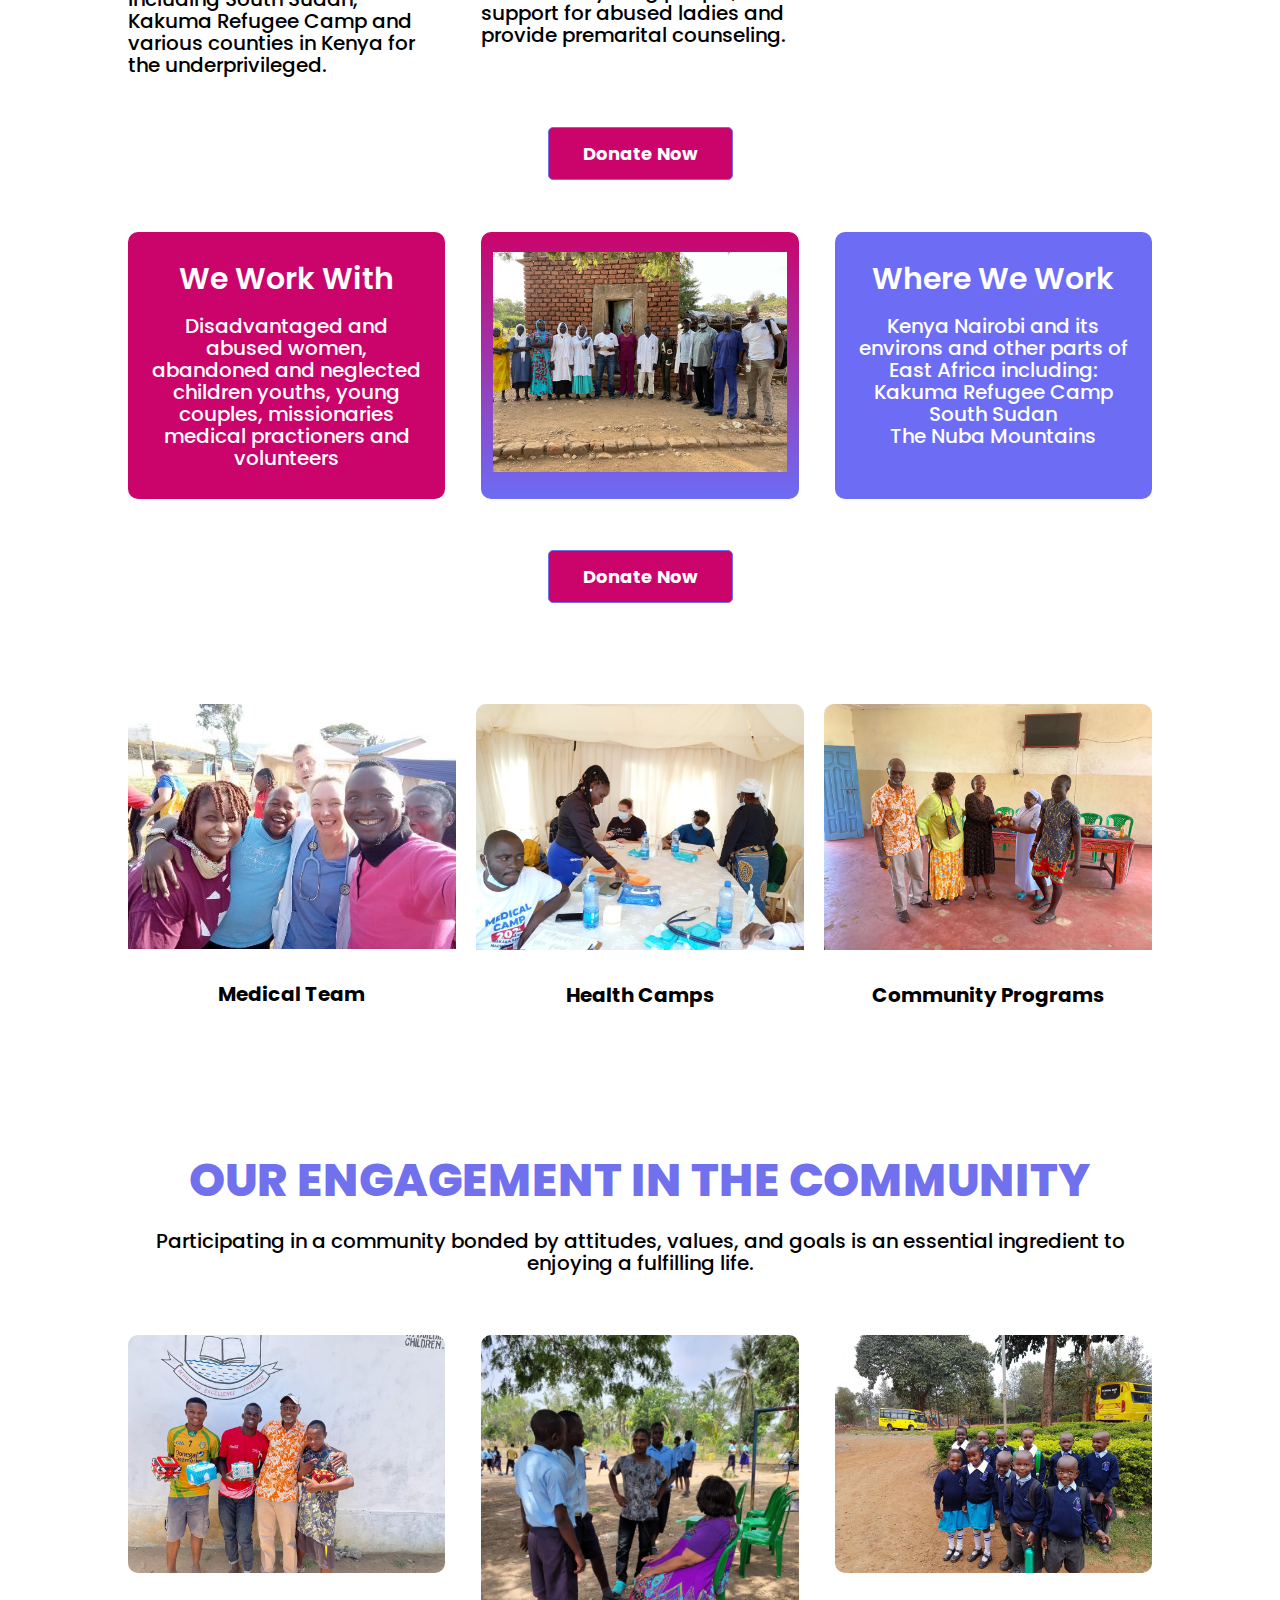
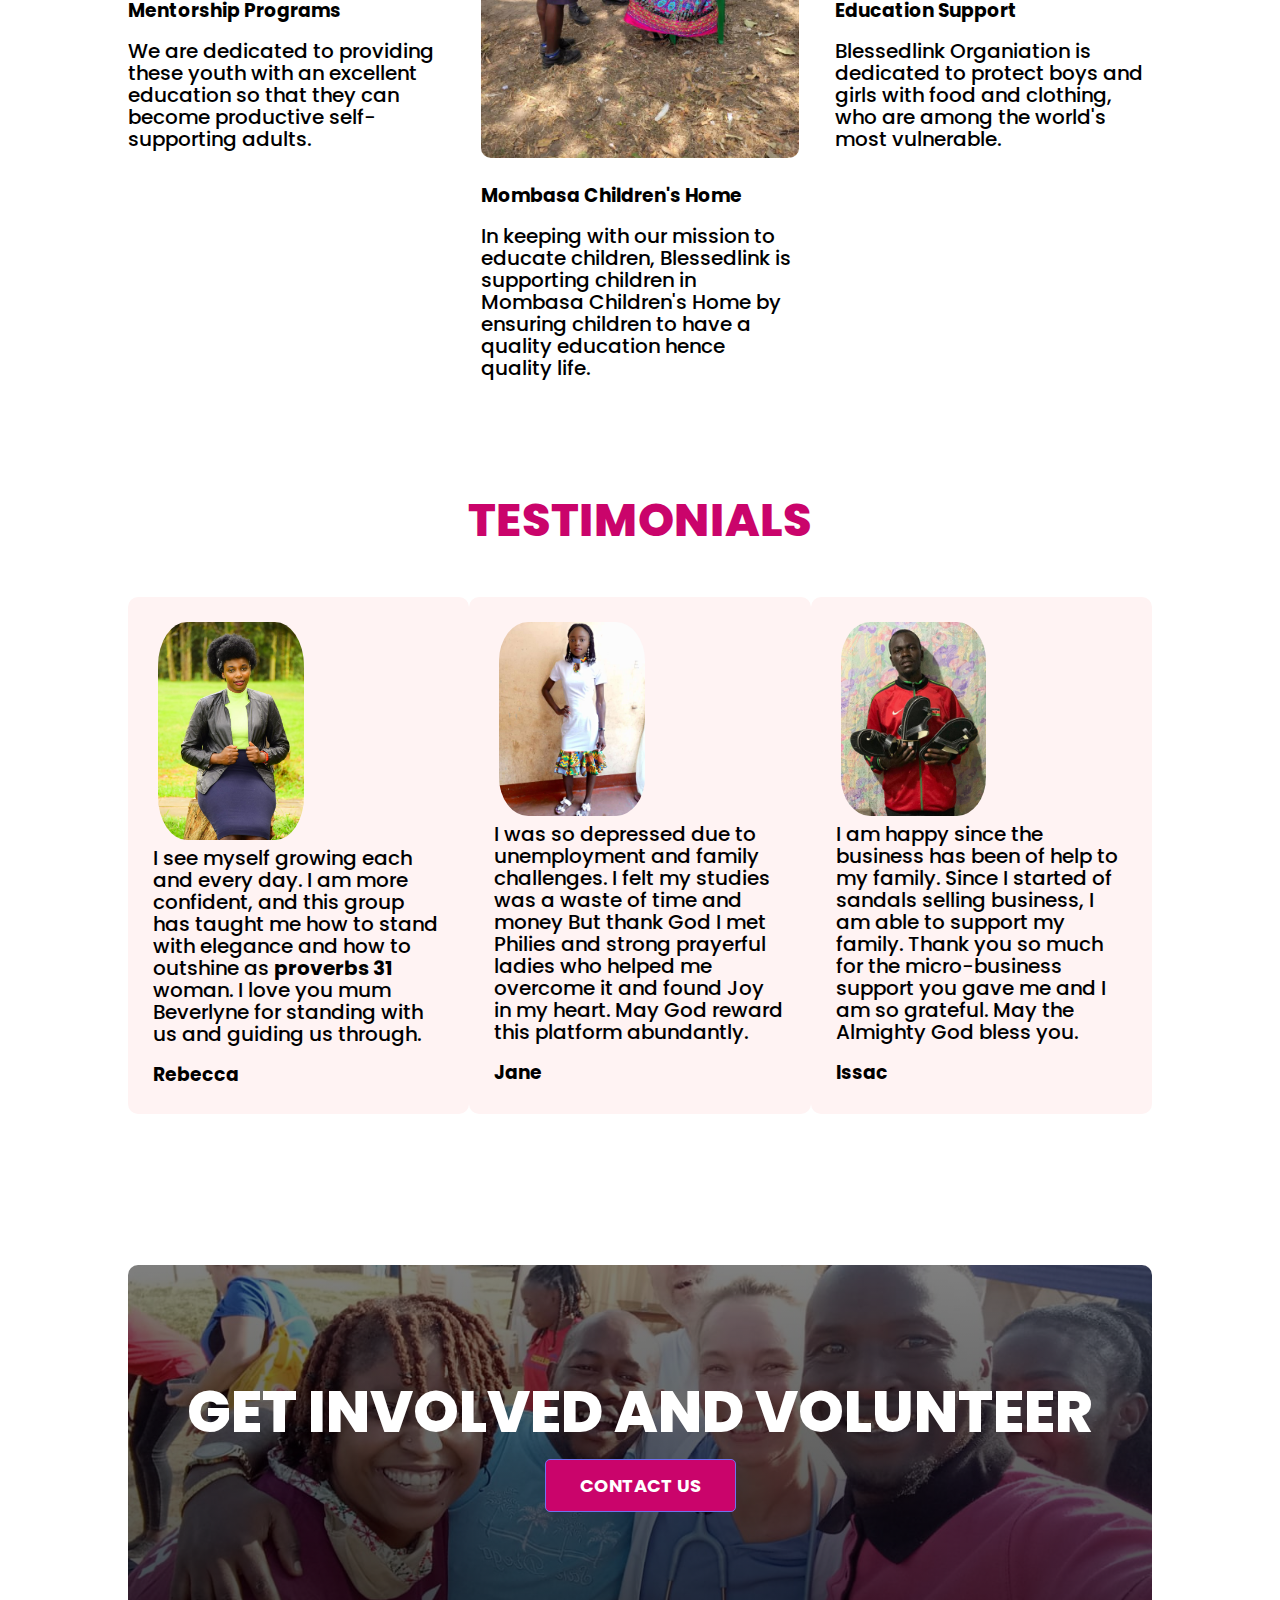
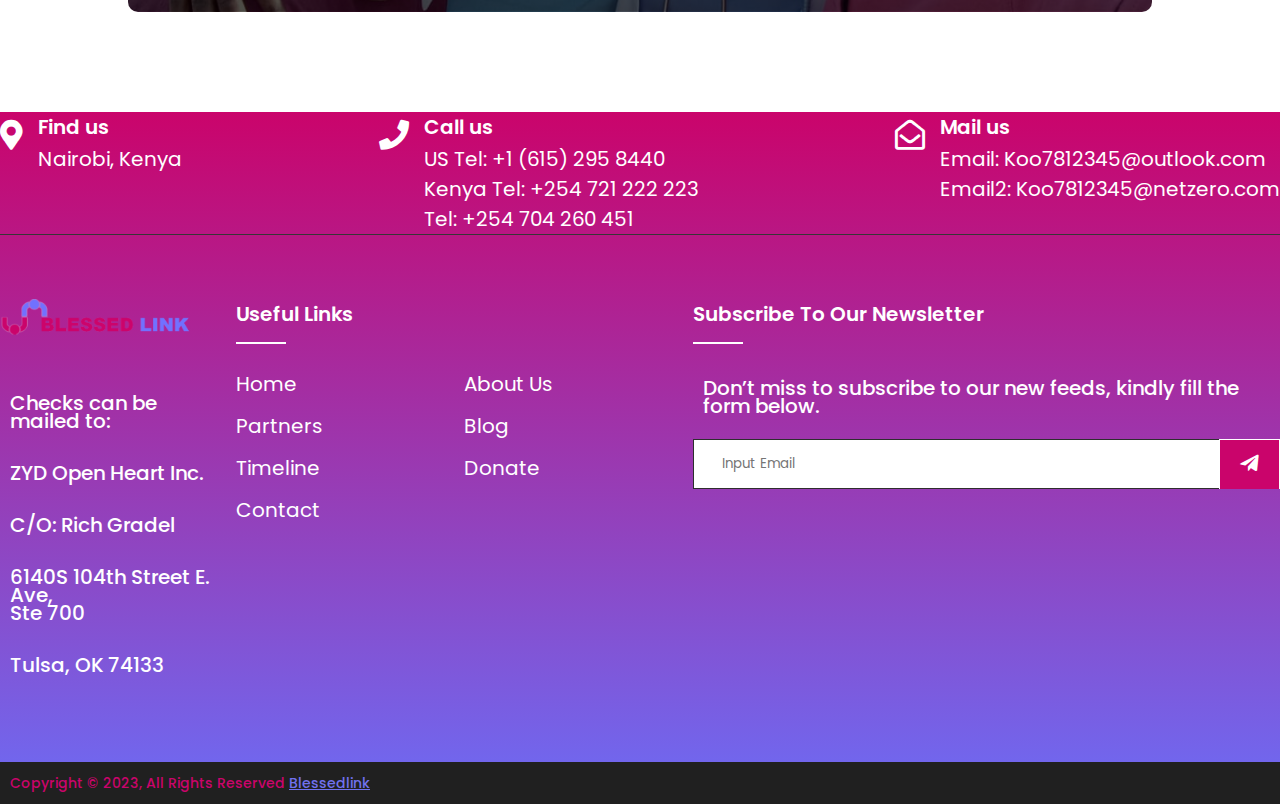
==== commit f478eab4: "modified changed partners" ====
--- a/index.html
+++ b/index.html
@@ -150,11 +150,11 @@
                 </p>
             </div>
             <div class="facilities-col">
-                <img src="img/ladiesgate.jpg" alt="">
-                <h3>Children's Home</h3>
+                <img src="img/bevekids.jpg" alt="beve and kids">
+                <h3>Mombasa Children's Home</h3>
                 <p>In keeping with our mission to educate children, 
-                    Blessedlink is supporting Yasmine and Zaidi Ya Dreams children's family to have a 
-                    quality life.
+                    Blessedlink is supporting children in Mombasa Children's Home by ensuring children to have a 
+                    quality education hence quality life.
                    
                 </p>
             </div>
--- a/style.css
+++ b/style.css
@@ -294,6 +294,9 @@
     width: 100%;
     display: block;
 }
+.campus-col, strong{
+    font-size: 20px;
+}
 
 .layer {
     background: transparent;
@@ -373,7 +376,7 @@
 .testimonials {
     margin: auto;
     width: 80%;
-    padding-top: 100px;
+    padding-top: 50px;
     text-align: center;
 }
 
@@ -385,15 +388,16 @@
     background: #fff3f3;
     padding: 25px;
     cursor: pointer;
-    display: flex;
+    /* display: flex; */
 }
 
 .testimonials-col img {
-    height: 60px;
-    width: 60px;
+    /* height: 60px;
+    width: 60px; */
+    width: 50%;
     margin-left: 5px;
     margin-right: 30px;
-    border-radius: 50%;
+    border-radius: 20%;
 }
 
 .testimonials-col p {
@@ -458,7 +462,7 @@
 }
 .footer-section {
     background: linear-gradient(#ca046b, #6c6cf5);
-    /* position: relative; */
+    position: relative;
     margin: auto;
 }
 .footer-cta {
@@ -595,6 +599,7 @@
 }
 .copyright-area{
   background: #202020;
+  align-items: center;
 
 }
 .copyright-text p {
